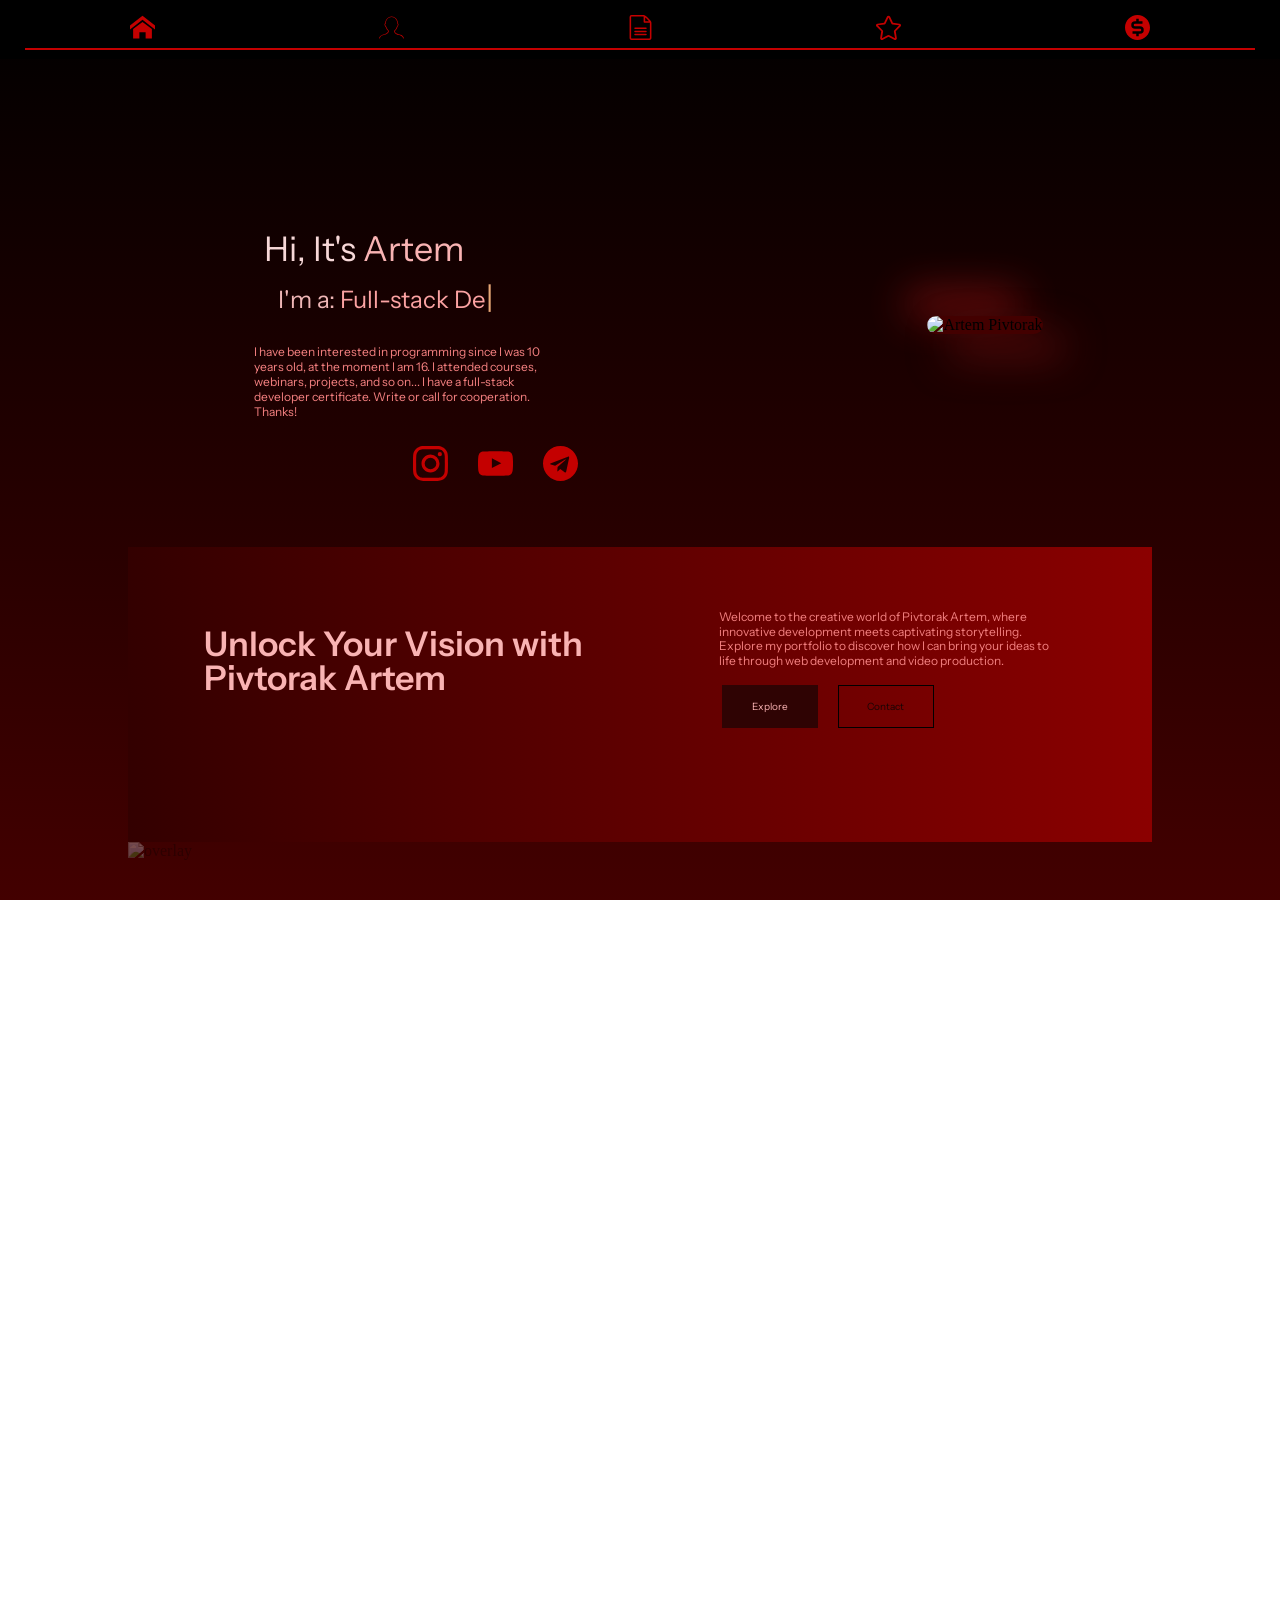
==== index.html @ c1aba591 "clean commit" ====
<!DOCTYPE html>
<html lang="en">

<head>
    <meta charset="UTF-8">
    <meta name="viewport" content="width=device-width, initial-scale=1.0">
    <title>Artem Pivtorak</title>

    <link rel="icon" type="image/x-icon" href="resume/artem.ico">

    <link rel="stylesheet" href="styles.css">

    <link rel="preconnect" href="https://fonts.googleapis.com">
    <link rel="preconnect" href="https://fonts.gstatic.com" crossorigin>
    <link href="https://fonts.googleapis.com/css2?family=Instrument+Sans:wght@400..700&display=swap" rel="stylesheet">
</head>

<body>

    <header>
        <div class="icon-container">
            <ul class="icons-list">
                <li class="icon-clas" data-target="home" data-section="home" data-title="home"> <a href="#home">
                    <svg class="icon" width="25" height="25">
                        <use href="./images/icons.svg#icon-home"></use>
                    </svg>
                </a></li>
                <li class="icon-clas" data-target="information" data-section="information" data-title="information"><a href="#information">
                    <svg class="icon" width="25" height="25">
                        <use href="./images/icons.svg#icon-details"></use>
                    </svg>
                </a></li>
                <li class="icon-clas" data-target="projects" data-section="projects" data-title="projects"><a href="#projects">
                    <svg class="icon" width="25" height="25">
                        <use href="./images/icons.svg#icon-projects"></use>
                    </svg>
                </a></li>
                <li class="icon-clas" data-target="rating" data-section="rating" data-title="rating"> <a href="#rating">
                    <svg class="icon" width="25" height="25">
                        <use href="./images/icons.svg#icon-evaluate"></use>
                    </svg>
                </a></li>
                <li class="icon-clas" data-target="Order" data-section="Order" data-title="Order"><a href="#Order">
                    <svg class="icon" width="25" height="25">
                        <use href="./images/icons.svg#icon-order"></use>
                    </svg>
                </a></li>
            </ul>
        </div>
        <div class="active-frame"></div>
    </header>

    <div class="site-viewport">
        <div class="site">

            <main>
                <!-- section portfolio -->

                <section id="home" class="portfolio">
                    <div class="video-portfolio">
                        <video src="http://localhost:8000/images/final_for_web.webm" autoplay loop muted playsinline playbackRate="0.9"></video>
                    </div>
                    <div class="some-element" data-rellax-speed="-3">
                        <h1 class="portfolio-title">Hi, It's <span class="name-developer">Artem</span></h1>
                        <h2 class="portfolio-text"><span class="info">I'm a:</span> <span id="developer-role">Full-stack Developer</span>
                        </h2>
                        <p class="datas">I have been interested in programming since I was 10 years old, at the moment I am 16. I attended courses, webinars,
                            projects, and so on... I have a full-stack developer certificate. Write or call for cooperation. Thanks!</p>
                        <ul class="network-list">
                            <li class="network-icon"> <a href="https://www.instagram.com/programmer4508?igsh=MTU4NHl4M3h4cHg5ag==" target="_blank">
                                <svg class="icon" width="35" height="35">
                                    <use href="./images/icons.svg#icon-instagram"></use>
                                </svg> </a> </li>
                            <li class="network-icon"> <a href="https://www.youtube.com/@Pivtorak-Artem" target="_blank"> <svg class="icon" width="35"
                                        height="35">
                                        <use href="./images/icons.svg#icon-youtube"></use>
                                    </svg> </a> </li>
                            <li class="network-icon"> <a href="https://t.me/@Artem_Pivtorak" target="_blank"> <svg class="icon" width="35"
                                        height="35">
                                        <use href="./images/icons.svg#icon-telegram"></use>
                                    </svg> </a> </li>
                        </ul>
                        <div class="image-container">
                            <img class="resume-photo" src="http://localhost:8000/images/Artem-rst.png" alt="Artem Pivtorak">
                        </div>
                    </div>

                </section>

                <section class="portfolio-details">
                    <h2 class="details-text-main scroll-left">Unlock Your Vision with Pivtorak Artem</h2>
                    <p class="details-text scroll-left">Welcome to the creative world of Pivtorak Artem, where innovative development meets captivating storytelling. Explore my
                        portfolio to discover how I can bring your ideas to life through web development and video production.</p>
                    <div class="button-contact-details">
                        <button class="details-button-Explore"><a href="#Order"><p class="details-button-Explore-text">Explore</p></a></button>
                        <button class="details-button-Contact"><a href="#projects"><p class="details-button-Contact-text">Contact</p></a></button>
                    </div>
                </section>

<div class="sticky-wrapper">
<section id="information" class="artem-skils">
    <video autoplay muted loop playsinline class="background-video">
      <source src="http://localhost:8000/images/final.webm" type="video/webm" />
      Your browser does not support video.
    </video>

    <img src="http://localhost:8000/images/frame.png" alt="overlay" class="background-overlay" />

    <img class="resume-photo-artem scroll-left" src="http://localhost:8000/images/Artem-1.png" alt="Artem Pivtorak">
    <div class="glow-line"></div>

    <h2 class="skils-title neon-text scroll-right">Discover the diverse skills of Pivtorak Artem in various creative fields</h2>
    <p class="skils-text scroll-right">Artem excels in Python development and full-stack solutions, bringing ideas to life. His expertise extends to video editing and 3D mastering, ensuring high-quality results.</p>


    <div class="icon-container-skils">
        <ul class="icons-list-skils scroll-fade">
            <li class="icon-clas-skils" data-title="technical">
                <div class="icon-wrapper">
                <svg class="icon-skils neon-icon" width="35" height="35">
                    <use href="./images/icons-2.svg#icon-technical"></use>
                </svg>
                <span class="icon-description">Technical Skills</span>
                <p class="icon-paragraph">Expert in Python, full-stack development, and JavaScript engineering for innovative solutions.</p>
            </div>
            </li>
            <li class="icon-clas-skils" data-title="creative">
                <div class="icon-wrapper">
                <svg class="icon-skils neon-icon" width="35" height="35">
                    <use href="./images/icons-2.svg#icon-creative"></use>
                </svg>
                <span class="icon-description">Creative Skills</span>
                <p class="icon-paragraph">I have skills in script writing, amazing video shooting and photo editing for a cool impression.</p>
            </div>
            </li>
            <li class="icon-clas-skils" data-title="media">
                <div class="icon-wrapper">
                <svg class="icon-skils neon-icon" width="35" height="35">
                    <use href="./images/icons-2.svg#icon-media"></use>
                </svg>
                <span class="icon-description">Media skills</span>
                <p class="icon-paragraph">I have skills in video editing, and 3D mastering of CGI and VFX graphics for immersive content.</p>
            </div>
            </li>
            <li class="icon-clas-skils" data-title="rating">
                <div class="icon-wrapper">
                <svg class="icon-skils neon-icon" width="35" height="35">
                    <use href="./images/icons-2.svg#icon-mechanic"></use>
                </svg>
                <span class="icon-description">Mechanic Skills</span>
                <p class="icon-paragraph">I have robotics, mechanics, and engineering skills to work on various innovative works.</p>
            </div>
            </li>
        </ul>
        
    </div>

  </section>
  </div>


  <div class="sticky-wrapper">
  <div class="gradient-overlay-info">
  <div class="overlay-content">

<h2 class="resume-text">Resume Artem</h2>
<p class="resume-paragraf">Check out my experience in resume format.</p>

<div class="neon-frame">
  <img class="resume-photo-artem-pivtorak" src="http://localhost:8000/images/Artem_Pivtorak_Fullstack developer.jpg" alt="Artem Pivtorak">
  <span class="neon-line line1"></span>
  <span class="neon-line line2"></span>
</div>

    <button class="neon-button" id="flipBtn">More Info</button>

    <div class="flip-box">
    </div>
  </div>




  </div>
</div>

<!-- Нова секція з іконками навичок -->
<section class="skills-icons-section">
  <h2 class="skills-section-title">My Skills</h2>
  <div class="skills-icons-grid">
    <img src="http://localhost:8000/iconic-skill/videographer.png" class="skill-icon" alt="Videographer">
    <img src="http://localhost:8000/iconic-skill/video editor.png" class="skill-icon" alt="Video Editor">
    <img src="http://localhost:8000/iconic-skill/Sound designer.png" class="skill-icon" alt="Sound Designer">
    <img src="http://localhost:8000/iconic-skill/screenwriter.png" class="skill-icon" alt="Screenwriter">
    <img src="http://localhost:8000/iconic-skill/photografer.png" class="skill-icon" alt="Photographer">
    <img src="http://localhost:8000/iconic-skill/designer.png" class="skill-icon" alt="Designer">
    <img src="http://localhost:8000/iconic-skill/3D artist.png" class="skill-icon" alt="3D Artist">
    <img src="http://localhost:8000/iconic-skill/teamwork.png" class="skill-icon" alt="Teamwork">
    <img src="http://localhost:8000/iconic-skill/figma.png" class="skill-icon" alt="Figma">
    <img src="http://localhost:8000/iconic-skill/git.png" class="skill-icon" alt="Git">
    <img src="http://localhost:8000/iconic-skill/github.png" class="skill-icon" alt="GitHub">
    <img src="http://localhost:8000/iconic-skill/html.png" class="skill-icon" alt="HTML">
    <img src="http://localhost:8000/iconic-skill/css.png" class="skill-icon" alt="CSS">
    <img src="http://localhost:8000/iconic-skill/js.png" class="skill-icon" alt="JavaScript">
    <img src="http://localhost:8000/iconic-skill/react.png" class="skill-icon" alt="React">
    <img src="http://localhost:8000/iconic-skill/ts.png" class="skill-icon" alt="TypeScript">
    <img src="http://localhost:8000/iconic-skill/node.png" class="skill-icon" alt="Node.js">
    <img src="http://localhost:8000/iconic-skill/python.png" class="skill-icon" alt="Python">
    <img src="http://localhost:8000/iconic-skill/davinci.png" class="skill-icon" alt="DaVinci Resolve">
    <img src="http://localhost:8000/iconic-skill/photoshop.png" class="skill-icon" alt="Photoshop">
    <img src="http://localhost:8000/iconic-skill/pp.png" class="skill-icon" alt="Premiere Pro">
    <img src="http://localhost:8000/iconic-skill/ae.png" class="skill-icon" alt="After Effects">
  </div>
</section>

  <div class="gradient-overlay-info-certificate">
    <div class=" certificate">

        <img class="certificate-artem-pivtorak" src="http://localhost:8000/images/certificate.png" alt="Artem Pivtorak">


        <img class="certificate-artem-pivtorak" src="http://localhost:8000/images/certificate-2.png" alt="Artem Pivtorak">

        <img class="certificate-artem-pivtorak" src="http://localhost:8000/images/certificate-3.png" alt="Artem Pivtorak">


    </div>
  </div>
  
<section id="projects" class="artem-projects">
  

  <div class="project-card">
    <h3 class="project-title">PROGRAMMING PROJECTS</h3>
    <img class="project-img" src="http://localhost:8000/images/coding.png" alt="coding">
    <button class="project-button" onclick="openOverlay('programming')">Go to the list of projects</button>
  </div>

  <div class="project-card">
    <h3 class="project-title">VIDEO PROJECTS</h3>
    <img class="project-img" src="http://localhost:8000/images/video.png" alt="video">
    <button class="project-button" onclick="openOverlay('video')">Go to the list of projects</button>
  </div>

</section>






  <section id="rating" class="rating-artem">

      <video autoplay muted loop playsinline class="rating-video-bg">
    <source src="http://localhost:8000/images/Comp.mp4" type="video/mp4">
  </video>


    <div class="frame-container">
      <div class="frame-list" id="frameList">
      </div>
    </div>
    

    <div class="frosted-frame">
    <h2 class="title">Register to write a comment or give a rating!</h2>
    <div class="buttons">
      <button class="btn" id="registerBtn">Registration</button>
      <button class="btn" id="loginBtn">Log In</button>
    </div>
  </div>


  </section>

  </main>


<footer id="Order" class="site-footer">
  <div class="footer-left">
    <h2 class="footer-title">Let’s collaborate</h2>



    <form class="footer-form" id="contactForm"  
    action="https://formspree.io/f/meozbqww"
    method="POST">

    <label>
      <input type="text" placeholder="Your Name" name="name" class="footer-input" required />
    </label>
    <label>
      <input type="email" name="email" placeholder="Your email" class="footer-input" required>
      </label>
      <label>
        <textarea placeholder="Your Message" name="message"  minlength="3" maxlength="300" rows="3" class="footer-input" required></textarea>
        </label>

      <button type="submit" class="footer-button">
        <svg clip-rule="evenodd" fill-rule="evenodd" stroke-linejoin="round" stroke-miterlimit="2" viewBox="0 0 24 24" xmlns="http://www.w3.org/2000/svg"><path d="m13.022 14.999v3.251c0 .412.335.75.752.75.188 0 .375-.071.518-.206 1.775-1.685 4.945-4.692 6.396-6.069.2-.189.312-.452.312-.725 0-.274-.112-.536-.312-.725-1.451-1.377-4.621-4.385-6.396-6.068-.143-.136-.33-.207-.518-.207-.417 0-.752.337-.752.75v3.251h-9.02c-.531 0-1.002.47-1.002 1v3.998c0 .53.471 1 1.002 1z" fill-rule="nonzero"/></svg>
      </button>
    </form>


    
  </div>

  <div class="footer-right">
    <p class="footer-socials-title">Thank you for your attention! If you need to contact me, you can fill out the form and send it, or find me on social networks. I look forward to your message! I will do something cool and beautiful!</p>
    <hr class="footer-line" />

    <ul class="footer-socials">
      <li><a href="https://www.youtube.com/@Pivtorak-Artem" target="_blank"><svg class="social-icon"><use href="./images/icons.svg#icon-youtube"></use></svg></a></li>
      <li><a href="https://t.me/@Artem_Pivtorak" target="_blank"><svg class="social-icon"><use href="./images/icons.svg#icon-telegram"></use></svg></a></li>
      <li><a href="https://www.instagram.com/programmer4508?igsh=MTU4NHl4M3h4cHg5ag==" target="_blank"><svg class="social-icon"><use href="./images/icons.svg#icon-instagram"></use></svg></a></li>
      <li><a href="https://github.com/Artem-Pivtorak" target="_blank"><svg class="social-icon" xmlns="http://www.w3.org/2000/svg" width="24" height="24" viewBox="0 0 24 24"><path d="M12 0c-6.626 0-12 5.373-12 12 0 5.302 3.438 9.8 8.207 11.387.599.111.793-.261.793-.577v-2.234c-3.338.726-4.033-1.416-4.033-1.416-.546-1.387-1.333-1.756-1.333-1.756-1.089-.745.083-.729.083-.729 1.205.084 1.839 1.237 1.839 1.237 1.07 1.834 2.807 1.304 3.492.997.107-.775.418-1.305.762-1.604-2.665-.305-5.467-1.334-5.467-5.931 0-1.311.469-2.381 1.236-3.221-.124-.303-.535-1.524.117-3.176 0 0 1.008-.322 3.301 1.23.957-.266 1.983-.399 3.003-.404 1.02.005 2.047.138 3.006.404 2.291-1.552 3.297-1.23 3.297-1.23.653 1.653.242 2.874.118 3.176.77.84 1.235 1.911 1.235 3.221 0 4.609-2.807 5.624-5.479 5.921.43.372.823 1.102.823 2.222v3.293c0 .319.192.694.801.576 4.765-1.589 8.199-6.086 8.199-11.386 0-6.627-5.373-12-12-12z"/></svg></a></li>
      <li><a href="https://www.linkedin.com/in/artem-pivtorak/" target="_blank"><svg class="social-icon" xmlns="http://www.w3.org/2000/svg" width="24" height="24" viewBox="0 0 24 24"><path d="M19 0h-14c-2.761 0-5 2.239-5 5v14c0 2.761 2.239 5 5 5h14c2.762 0 5-2.239 5-5v-14c0-2.761-2.238-5-5-5zm-11 19h-3v-11h3v11zm-1.5-12.268c-.966 0-1.75-.79-1.75-1.764s.784-1.764 1.75-1.764 1.75.79 1.75 1.764-.783 1.764-1.75 1.764zm13.5 12.268h-3v-5.604c0-3.368-4-3.113-4 0v5.604h-3v-11h3v1.765c1.396-2.586 7-2.777 7 2.476v6.759z"/></svg></a></li>
      <li><a href="https://ru.pinterest.com/guitars0912/" target="_blank"><svg class="social-icon" xmlns="http://www.w3.org/2000/svg" width="24" height="24" viewBox="0 0 24 24"><path d="M19 0h-14c-2.761 0-5 2.239-5 5v14c0 2.761 2.239 5 5 5h14c2.762 0 5-2.239 5-5v-14c0-2.761-2.238-5-5-5zm-7 20c-.825 0-1.62-.125-2.369-.357.326-.531.813-1.402.994-2.098l.499-1.901c.261.498 1.023.918 1.833.918 2.414 0 4.152-2.219 4.152-4.976 0-2.643-2.157-4.62-4.933-4.62-3.452 0-5.286 2.317-5.286 4.841 0 1.174.625 2.634 1.624 3.1.151.07.232.039.268-.107l.222-.907c.019-.081.01-.15-.056-.23-.331-.4-.595-1.138-.595-1.825 0-1.765 1.336-3.472 3.612-3.472 1.965 0 3.341 1.339 3.341 3.255 0 2.164-1.093 3.663-2.515 3.663-.786 0-1.374-.649-1.185-1.446.226-.951.663-1.977.663-2.664 0-.614-.33-1.127-1.012-1.127-.803 0-1.448.831-1.448 1.943 0 .709.239 1.188.239 1.188s-.793 3.353-.938 3.977c-.161.691-.098 1.662-.028 2.294-2.974-1.165-5.082-4.06-5.082-7.449 0-4.418 3.582-8 8-8s8 3.582 8 8-3.582 8-8 8z"/></svg></a></li>
      <li><a href="https://www.fiverr.com/pivtorak_artem" target="_blank"><svg class="social-icon" width="35" height="35">
  <use href="./images/icons-4.svg#icon-fiverr"></use>
</svg></a></li>
      <li>  <a href="https://djinni.co/q/2cc1f286c9/" target="_blank">
    <svg class="social-icon" viewBox="0 0 256 256" xmlns="http://www.w3.org/2000/svg">
      <rect fill="#ff0000" x="0" y="0" width="256" height="256" rx="28"></rect>
      <path d="M186.377012,94.197636 L186.377012,160.424478 C186.377012,183.243286 184.707519,194.187745 179.699037,203.649406 C175.060358,212.741266 168.937684,218.490548 156.323731,224.798721 L129.794937,212.183571 C142.410087,206.247593 148.531564,201.05481 152.427049,193.074749 C156.509231,184.91278 157.808923,175.451119 157.808923,150.593015 L157.808923,94.197636 L186.377012,94.197636 Z M140.928486,50.0787207 L140.928486,182.316986 C126.272844,185.099476 115.512688,186.212472 103.826231,186.212472 C68.9487718,186.212472 50.7686431,170.445031 50.7686431,140.205054 C50.7686431,111.079269 70.0629644,92.1583404 99.9295492,92.1583404 C104.567032,92.1583404 108.091519,92.5281423 112.359199,93.6411381 L112.359199,50.0787207 L140.928486,50.0787207 Z M102.713236,115.160254 C88.243093,115.160254 79.8944275,124.065418 79.8944275,139.647359 C79.8944275,154.860696 87.8720944,163.208164 102.527736,163.208164 C105.680028,163.208164 108.278215,163.022665 112.359199,162.467364 L112.359199,116.643052 C109.020212,115.531253 106.237722,115.160254 102.713236,115.160254 Z M186.377012,50.2307105 L186.377012,79.5419941 L157.808923,79.5419941 L157.808923,50.2307105 L186.377012,50.2307105 Z" fill="#202020"></path>
    </svg>
  </a></li>
    
    </ul>
  </div>
</footer>

</div>

<div id="overlay" class="overlay">
  <button class="close-btn" onclick="closeOverlay()">Close</button>
  <div id="overlay-content" class="overlay-content">
  </div>
</div>


</div>



<script defer>
document.addEventListener("DOMContentLoaded", () => {
  // Обробник для кнопки перевертування картки
  const flipBtn = document.querySelector("#flipBtn");
  const flipBox = document.querySelector(".flip-box");
  if (flipBtn && flipBox) {
    flipBtn.addEventListener("click", () => {
      // Спочатку знімаємо клас, потім додаємо його знову
      flipBox.classList.remove("flipped");
      setTimeout(() => {
        flipBox.classList.add("flipped");
      }, 50);
    });
  }

    function hasBadWords(text) {
    const badWords = ["бляд", "сука", "хуй", "fuck", "shit", "pidar", "гандон", "лох", "пизд", "nigg"];
    const lower = text.toLowerCase();
    return badWords.some(word => lower.includes(word));
  }

  function isValidEmail(email) {
    const pattern = /^[^@\s]+@[^@\s]+\.[^@\s]+$/;
    return pattern.test(email);
  }

  function sanitizeInput(input) {
    return input.replace(/[<>\/\\]/g, '');
  }

  function validateName(name) {
    name = sanitizeInput(name);
    if (name.length < 2 || name.length > 50) return "The name must be between 2 and 50 characters.";
    if (hasBadWords(name)) return "The name contains prohibited words.";
    return "";
  }

  function validateEmail(email) {
    email = sanitizeInput(email);
    if (!isValidEmail(email)) return "Invalid email format.";
    return "";
  }

  function validatePassword(password) {
    password = sanitizeInput(password);
    if (password.length < 8 || password.length > 15) return "The password must be between 8 and 15 characters.";
    return "";
  }

  function validateCommentText(text) {
    text = sanitizeInput(text);
    if (!text.trim()) return "The comment cannot be empty.";
    if (hasBadWords(text)) return "The comment contains prohibited words.";
    return "";
  }

  const contactForm = document.getElementById("contactForm");
  if (contactForm) {
    contactForm.addEventListener("submit", function (e) {
      const name = contactForm.querySelector('input[name="name"]').value;
      const email = contactForm.querySelector('input[name="email"]').value;
      const message = contactForm.querySelector('textarea[name="message"]').value;

      const nameError = validateName(name);
      const emailError = validateEmail(email);
      const messageError = validateCommentText(message);

      if (nameError || emailError || messageError) {
        e.preventDefault();
        alert([nameError, emailError, messageError].filter(Boolean).join("\n"));
      }
    });
  }

  const commentForm = document.getElementById("authForm");
  if (commentForm) {
    commentForm.addEventListener("submit", function (e) {
      const commentText = commentForm.querySelector('textarea[name="comment"]').value;
      const error = validateCommentText(commentText);
      if (error) {
        e.preventDefault();
        alert(error);
      }
    });
  }
  
  const frostedFrame = document.querySelector(".frosted-frame");
  const list = document.getElementById("frameList");
  let currentUser = null;

let data = [];

function loadComments() {
  fetch('http://localhost:8000/comments')
    .then(res => res.json())
    .then(comments => {
      data = comments;
      renderFrames(data);
    })
    .catch(() => alert('Could not load comments.'));
}




  function getUsers() {
    return JSON.parse(localStorage.getItem("users") || "{}");
  }

  function saveUser(email, name, password) {
    const users = getUsers();
    users[email] = { name, password };
    localStorage.setItem("users", JSON.stringify(users));
  }

function renderFrames(comments) {
  list.innerHTML = "";

  const items = [...comments, ...comments];
  items.forEach(({ text, stars, author }) => {
    const div = document.createElement("div");
    div.className = "rating-frame";
    div.style.cursor = "pointer";
    div.innerHTML = `
      <div class="frame-author">${author}</div>
      <div class="frame-text">${text.length > 100 ? text.slice(0, 100) + "..." : text}</div>
      <div class="frame-stars">  ${[...Array(5)].map((_, i) =>
    `<i class="${i < stars ? 'fa-solid' : 'fa-regular'} fa-star"></i>`).join('')}</div>
    `;

    div.addEventListener("click", () => {
      frostedFrame.innerHTML = `
        <button class="back-button" title="Назад до авторизації">←</button>
        <h2 class="title" style="color: black; text-align: center;">${author}</h2>
        <div class="frame-text scrollable-text" style="
          color: black;
          text-align: center;
          font-size: 18px;
          margin-top: 10px;
          flex: 1;
          overflow-y: auto;
        ">
          ${text}
        </div>
        <div class="frame-stars" style="
          font-size: 12px;
          color: gold;
          margin-top: 20px;
        ">
            ${[...Array(5)].map((_, i) =>
    `<i class="${i < stars ? 'fa-solid' : 'fa-regular'} fa-star"></i>`
  ).join('')}
        </div>
      `;

      const backBtn = frostedFrame.querySelector(".back-button");
      if (backBtn) {
        backBtn.addEventListener("click", () => {
          if (currentUser) {
            showCommentForm();
          } else {
            addDefaultFrameEvents();
          }
        });
      }
    });

    list.appendChild(div);
  });
}



  function addDefaultFrameEvents() {
    if (currentUser) {
      showCommentForm();
      return;
    }

    frostedFrame.innerHTML = `
      <h2 class="title">Register to write a comment or give a rating!</h2>
      <div class="buttons">
        <button class="btn" id="registerBtn">Registration</button>
        <button class="btn" id="loginBtn">Log In</button>
      </div>
    `;

    document.getElementById("registerBtn").addEventListener("click", () => showAuthForm("register"));
    document.getElementById("loginBtn").addEventListener("click", () => showAuthForm("login"));
  }

function showAuthForm(type) {
  frostedFrame.innerHTML = `
    <button class="back-button">←</button>
    <h2 class="title">${type === "register" ? "Registration" : "Log In"}</h2>
<form id="authForm" class="auth-form">
  ${type === "register" ? `<input type="text" name="name" placeholder="Your name" class="footer-input" required><br>` : ""}
  
  <input type="email" name="email" placeholder="Your email" class="footer-input" required><br>

  <div class="password-wrapper" style="position: relative; display: inline-block; width: 91%;">
    <input type="password" name="password" id="passwordInput" placeholder="Your password" class="footer-input" required style="width: 100%; padding-right: 35px;">
    <span class="toggle-password" title="Show/hide password" style="position: absolute; right: 10px; top: 50%; transform: translateY(-50%); cursor: pointer; user-select: none;"><i class="fas fa-eye"></i></span>
  </div>

  <button type="submit" class="auth-btn">${type === "register" ? "Register" : "Log In"}</button>
</form>

  `;

  const toggle = frostedFrame.querySelector(".toggle-password");
  const passwordInput = frostedFrame.querySelector("#passwordInput");

  if (toggle && passwordInput) {
    toggle.addEventListener("click", () => {
      const isPassword = passwordInput.type === "password";
      passwordInput.type = isPassword ? "text" : "password";
      toggle.innerHTML = isPassword
        ? '<i class="fas fa-eye-slash"></i>'
        : '<i class="fas fa-eye"></i>';
    });

  }

  document.querySelector(".back-button").addEventListener("click", () => {
    addDefaultFrameEvents();
  });

  document.getElementById("authForm").addEventListener("submit", (e) => {
    e.preventDefault();

    const form = e.target;
    const email = form.email.value.trim();
    const password = form.password.value.trim();
    const users = getUsers();

    if (type === "register") {
      const name = form.name.value.trim();
      const nameError = validateName(name);
      const emailError = validateEmail(email);
      const passwordError = validatePassword(password);

      if (nameError || emailError || passwordError) {
        alert([nameError, emailError, passwordError].filter(Boolean).join("\n"));
        return;
      }

      if (users[email]) {
        alert("A user with this email already exists.");
        return;
      }

      saveUser(email, name, password);
      currentUser = { email, name };
      showCommentForm();

    } else {
      const emailError = validateEmail(email);
      const passwordError = validatePassword(password);

      if (emailError || passwordError) {
        alert([emailError, passwordError].filter(Boolean).join("\n"));
        return;
      }

      if (!users[email]) {
        alert("User not found. Please register.");
        return;
      }

      if (users[email].password !== password) {
        alert("Incorrect password.");
        return;
      }

      currentUser = { email, name: users[email].name };
      showCommentForm();
    }
  });
}



  function showCommentForm() {
    frostedFrame.innerHTML = `
      <h2 class="title">Hi, ${currentUser.name}!</h2>
      <textarea id="commentText" placeholder="Write your comment..." rows="4" class="footer-input"></textarea>
      <div class="stars">
  ${[1, 2, 3, 4, 5].map(i =>
    `<span class="star" data-star="${i}"><i class="fa-regular fa-star"></i></span>`).join("")}      
  </div>
      <div class="buttons">
        <button id="submitComment" class="btn">Submit</button>
        <button id="logoutBtn" class="btn">Logout</button>
      </div>
    `;

    let selectedStars = 0;

document.querySelectorAll(".star").forEach(star => {
  star.addEventListener("click", () => {
    selectedStars = +star.dataset.star;
    document.querySelectorAll(".star i").forEach((icon, i) => {
      icon.className = i < selectedStars
        ? "fa-solid fa-star"
        : "fa-regular fa-star";
    });
  });
});


    document.getElementById("submitComment").addEventListener("click", () => {
  const commentText = document.getElementById("commentText").value.trim();
  if (!commentText) return alert("Please enter a comment.");
  if (!selectedStars) return alert("Please select a rating.");

  const newComment = {
    text: commentText,
    stars: selectedStars,
    author: currentUser.name,
  };

fetch("http://localhost:8000/save-comment", {
  method: "POST",
  headers: { "Content-Type": "application/json" },
  body: JSON.stringify(newComment),
})
.then(res => {
  if (!res.ok) throw new Error();
  return res.text();
})
.then(() => {
  loadComments();
  showCommentForm();
})
.catch(() => alert("Error saving comment"));
});
  document.getElementById("logoutBtn").addEventListener("click", () => {
      currentUser = null;
      addDefaultFrameEvents();
    });
  }

  loadComments(); 
  addDefaultFrameEvents();

  
});



    document.addEventListener("DOMContentLoaded", function () {
    const form = document.getElementById("contactForm");

    form.addEventListener("submit", function (event) {
      event.preventDefault();

      const formData = new FormData(form);

      fetch(form.action, {
        method: form.method,
        body: formData,
        headers: {
          'Accept': 'application/json'
        }
      })
      .then(response => {
        if (response.ok) {
          alert("Message sent successfully!");
          form.reset();
        } else {
          alert("Error sending. Please check the data.");
        }
      })
      .catch(error => {
        alert("Network error.");
        console.error(error);
      });
    });
  });




  
</script>



  <link rel="stylesheet" href="https://cdnjs.cloudflare.com/ajax/libs/font-awesome/6.4.0/css/all.min.css">


  
  <div id="image-modal" class="image-modal">
  <span class="modal-close">&times;</span>
  <button class="modal-arrow modal-left">←</button>
  <img class="modal-image" src="" alt="Modal Image">
  <button class="modal-arrow modal-right">→</button>
</div>


  
  
    <script src="https://cdn.jsdelivr.net/npm/tsparticles@3/tsparticles.bundle.min.js"></script>
    <script src="https://cdn.jsdelivr.net/npm/rellax@1.12.1/rellax.min.js" defer></script>
    <script src="https://cdnjs.cloudflare.com/ajax/libs/gsap/3.12.2/gsap.min.js"></script>
    <script src="https://cdnjs.cloudflare.com/ajax/libs/gsap/3.12.2/ScrollTrigger.min.js"></script>
    <script src="script.js"></script>
    <script src="test-modal.js"></script>

</body>

</html>



<!-- іконки скрол: планшет , телефон

проекти скрол

пройтися по ошибках пристроїв і правильності

 -->
---- styles.css ----
body {
  background: linear-gradient(to bottom, #000000, #430000);
  background-repeat: no-repeat;
  background-size: cover;
  height: 100vh;
  width: 100%;
  width: 100%;
  overflow-x: hidden;
  margin: 0 auto;
  overflow-x: hidden;
}

ul,
ol {
  list-style-type: none;
  margin: 0;
  padding: 0;
}

html, body {
  max-width: 100%;
  overflow-x: hidden;
  scroll-behavior: smooth;
}

.site {
  width: 1413px;
  margin: 0 auto;
  position: relative;
  transform-origin: top center;
  transform: scale(var(--scale, 1));
  -webkit-transform-origin: top center;
  -webkit-transform: scale(var(--scale, 1));
}

.hidden {
    display: none;
}

textarea {
  resize: none;
}

a {
  text-decoration: none;
  color: inherit;
}

body.modal-open {
  overflow: hidden;
}



/* header */


header {
    position: fixed;
    top: 0;
    left: 0;
    width: 100%;
    z-index: 9999;
    background-color: rgba(0, 0, 0, 0.8);
    backdrop-filter: blur(5px);
    padding: 0px 0;
}

header::after {
    content: "";
    position: absolute;
    bottom: 0;
    left: 25px;
    right: 25px;
    height: 2px;
    background-color: rgb(196, 0, 0);
    top: 48px;
  }

.icon-container {
    display: flex;
    justify-content: space-between;
    align-items: center;
    padding: 0 100px;
    position: relative;
}

.icons-list {
    display: flex;
    justify-content: space-between;
    width: 100%;
    list-style: none;
    padding: 0;
    margin: 0;
    position: relative;
}

.icons-list li {
    display: flex;
    margin: 0 15px;
}

.icon {
    fill: rgb(196, 0, 0);
    transition: fill 0.3s, transform 0.3s;
    cursor: pointer;
    padding: 15px;
}

.icon:hover {
    fill: #ffcaaa;
    transform: translateY(-5px);
}

.icon:focus,
.icon:active {
    fill: rgb(196, 0, 0);
}

.icon:not(:hover) {
    transform: translateY(0);
}

.active {
    fill: #ffcaaa !important;
}

.frame {
    position: absolute;
    bottom: 13px;
    height: 1px;
    width: 46px;
    background-color: #ff873c;
    transition: left 0.3s;
    display: none;
    transition: left 0.3s ease, transform 0.3s ease;
}


/* portfolio */

.portfolio {
  position: relative;
    padding-top: 97px;
    padding-bottom: 385px;
}



.portfolio-title {
    color: #f7d8d8;
    font-family: 'Instrument Sans', sans-serif;
    font-weight: 500;
    font-size: 54px;
    padding-left: 236px;
}

.name-developer {
    color: #F9B3B3;
}

.portfolio-text {
    color: #FBA2A2;
    font-family: 'Instrument Sans', sans-serif;
    font-weight: 300;

    padding-left: 250px;
    margin-top: -19px;
}

.info {
    color: #efb6b6;
}

.blinking-cursor {
    font-weight: 100;
    font-size: 30px;
    color: #e7a776;
    -webkit-animation: 1s blink step-end infinite;
    -moz-animation: 1s blink step-end infinite;
    -ms-animation: 1s blink step-end infinite;
    -o-animation: 1s blink step-end infinite;
    animation: 1s blink step-end infinite;
}

@keyframes blink {

    from,
    to {
        color: transparent;
    }

    50% {
        color: #e7a776;
    }
}

@-webkit-keyframes blink {

    from,
    to {
        color: transparent;
    }

    50% {
        color: #e7a776;
    }
}

@-moz-keyframes blink {

    from,
    to {
        color: transparent;
    }

    50% {
        color: #e7a776;
    }
}

@-ms-keyframes blink {

    from,
    to {
        color: transparent;
    }

    50% {
        color: #e7a776;
    }
}

@-o-keyframes blink {

    from,
    to {
        color: transparent;
    }

    50% {
        color: #e7a776;
    }
}

.datas {
    color: #f58080;
    font-family: 'Instrument Sans', sans-serif;
    font-weight: 100;
    font-size: 15px;
    margin-top: calc(2vh + 10px);
    padding-left: calc(12% + 20px);
    padding-right: calc(50vw - 50px);
}

.network-list {
    display: flex;
    left: 270px;
    gap: -25px;
}

.network-icon .icon {
    transition: transform 0.3s, fill 0.3s;
    cursor: pointer;
}

.network-icon a:hover .icon {
    fill: #eeb6b6;
    transform: scale(0.9);
}

.network-icon a:focus .icon,
.network-icon a:active .icon {
    fill: #eeb6b6;
}

.network-icon .icon:not(:hover) {
    transform: scale(1);
}

.image-container {
    display: flex;
    align-items: center;
    justify-content: center;
    left: 345px;
    margin-top: -290px;
}

.resume-photo {
    max-width: 280px;
    border-radius: 80px;
    margin-bottom: -230px;
    background-color: #430000;
    box-shadow: 21px 21px 42px #6b0e0e, -21px -21px 42px #9b1414;
    animation: shadow-pulse 2s infinite alternate;
}

@keyframes shadow-pulse {
    0% {
        box-shadow: 21px 21px 42px #6b0e0e, -21px -21px 42px #9b1414;
    }

    100% {
        box-shadow: 25px 25px 50px #8c1b1b, -25px -25px 50px #b81e1e;
    }
}

.icon-clas {
    position: relative;
}

.portfolio-title,
.portfolio-text,
.datas,
.network-list,
.image-container {
    position: relative;
    z-index: 2;
}



.icon-clas::after {
        font-family: 'Instrument Sans', sans-serif;
        font-weight: 100;
        content: attr(data-title);
        position: absolute;
        left: -90px;
        top: 50%;
        transform: translateY(-50%);
        color: #847979;
        padding: 5px 10px;
        border-radius: 5px;
        font-size: 19px;
        white-space: nowrap;
        opacity: 0;
        transition: opacity 0.3s, transform 0.3s;
        pointer-events: none;
}

.icon-clas:hover::after {
    opacity: 1;
    transform: translateY(-50%) translateX(-10px);
}

.title-projects {
    color: #f07474;
    font-family: 'Instrument Sans', sans-serif;
    font-weight: 300;
    font-size: 40px;
    text-align: center;
}

.portfolio-details {
    height: 315px;
    background: linear-gradient(to right, #330000, #8b0000);
}

section.portfolio-details {
    z-index: 2;
    position: relative;
}

.details-text-main {
        font-family: 'Instrument Sans', sans-serif;
        font-weight: 700;
        font-size: 56px;
        line-height: 1.2;
        color: #f9b3b3;
        padding-left: 64px;
        padding-right: 700px;
        padding-top: 80px;
        padding-bottom: 72px;
}

.details-text {
        font-family: 'Instrument Sans', sans-serif;
        font-weight: 400;
        font-size: 18px;
        line-height: 1.5;
        color: #f27f7f;
        top: -265px;
        margin-right: 914px;
        bottom: 108px;
        left: 760.5px;
        position: relative;
}

.button-contact-details {
    display: flex;
    justify-content: flex-start;
    gap: 20px;
    margin-left: 760px;
    margin-top: -260px;            /* Lowered from -300px */
    margin-bottom: 48px;
    position: relative;
    z-index: 10;
}

.details-button-Explore {
        background: #2f0303;
        border: 1px solid #2f0303;
        padding: 12px 24px;
        width: 96px;
        height: 43px;
        display: flex;
        justify-content: center;
        align-items: center;
        cursor: pointer;
        transition: background-color 0.3s ease, transform 0.2s ease;
}

.details-button-Explore:hover {
    background-color: #df170d;
    transform: scale(1.1);
}

.details-button-Explore-text {
    font-family: 'Instrument Sans', sans-serif;
    font-weight: 400;
    font-size: 16px;
    line-height: 1.5;
    color: #f9b3b3;
}

.details-button-Contact:active,
.details-button-Explore:active {
    transform: scale(0.92) rotate(-1deg);
    animation: press-flash 0.3s ease;
}

.details-button-Contact,
.details-button-Explore {
    transition: transform 0.15s ease, background-color 0.3s ease;
}


.details-button-Contact:hover {
    animation: shrink-button 0.4s ease;
}

.details-button-Contact:hover .details-button-Contact-text {
    animation: bounce-text 0.4s ease;
}

.video-portfolio {
  position: absolute;
  top: 0;
  left: 0;
  height: 100%;
  pointer-events: none;
  left: -10px;
  z-index: 0;
}
    
    
.video-portfolio video {
    width: 95%;
    height: 95%;
    object-fit: cover;
}
    


.artem-skils {
    position: relative;
    height: 100vh;
    overflow: hidden;
}
    
.background-video {
        position: absolute;
        top: 50%;
        left: 50%;
        transform: translate(-50%, -50%);
        min-width: 100%;
        min-height: 100%;
        width: auto;
        height: auto;
        object-fit: cover;
        z-index: -1;
}
    
.clicked-contact {
    background-color: #f7caca !important;
    transform: scale(1.05) rotate(1deg);
    box-shadow: 0 0 15px #ffaaaa;
}
    
    
.artem-skils {
    position: relative;
    width: 100%;
    height: 100vh;
    overflow: hidden;
}
    

.neon-text {
    color: rgb(255, 0, 0);
    text-shadow:
    0 0 5px rgb(255, 0, 0),
    0 0 10px rgb(255, 0, 0),
    0 0 20px rgb(255, 0, 0),
    0 0 40px rgb(255, 0, 0),
    0 0 80px rgb(255, 0, 0);
}

.neon-text {
    animation: flicker 1.5s infinite;
}
    
@keyframes flicker {
    0%, 19%, 21%, 23%, 25%, 54%, 56%, 100% {
text-shadow:
        0 0 5px rgb(255, 0, 0),
        0 0 10px rgb(255, 0, 0),
        0 0 20px rgb(255, 0, 0),
        0 0 40px rgb(255, 0, 0),
        0 0 80px rgb(255, 0, 0);
    opacity: 1;
    }
    20%, 24%, 55% {
    text-shadow: none;
    opacity: 0.3;
    }
}

.skils-title {
    font-family: "Roboto", sans-serif;
    font-weight: 700;
    font-size: 40px;
    line-height: 1.2;
    color: #f9b3b3;
    margin: 72px 64px 0px 704px;
}

.skils-text {
    font-family: "Roboto", sans-serif;
    font-weight: 400;
    font-size: 18px;
    line-height: 1.5;
    color: #e39999;
    margin: 24px 64px 0px 683px;
}

@keyframes bounce-text {
        0%   { transform: scale(1); }
        30%  { transform: scale(1.25); }
        60%  { transform: scale(0.95); }
        100% { transform: scale(1); }
}
    
@keyframes shrink-button {
        0%   { transform: scale(1); }
        50%  { transform: scale(0.93); }
        100% { transform: scale(1); }
}
    
.details-button-Contact {
        background-color: transparent;
        border: 1.5px solid black;
        padding: 12px 24px;
        width: 101px;
        height: 44px;
        display: flex;
        justify-content: center;
        align-items: center;
        cursor: pointer;
        transition: background-color 0.3s ease;
}
    
.details-button-Contact-text {
        font-family: 'Instrument Sans', sans-serif;
        font-weight: 400;
        font-size: 18px;
        line-height: 150%;
        color: #190404;
}
    
.details-button-Contact:hover {
    animation: shrink-button 0.4s ease;
}
    
.details-button-Contact:hover .details-button-Contact-text {
    animation: bounce-text 0.4s ease;
}

    
@keyframes press-flash {
        0%   { background-color: rgba(0, 0, 0, 0); }
        50%  { background-color: rgba(0, 0, 0, 0.05); }
        100% { background-color: rgba(0, 0, 0, 0); }
}
    
.details-button-Contact:active,
.details-button-Explore:active {
        transform: scale(0.92) rotate(-1deg);
        animation: press-flash 0.3s ease;
}

.details-button-Contact,
.details-button-Explore {
    transition: transform 0.15s ease, background-color 0.3s ease;
}
    
.details-button-Contact {
    position: relative;
    z-index: 10;
}
    

.rellax {
    z-index: 1;
}
      

      
.icon-container-skils {
        position: relative;
        display: flex;
        justify-content: flex-end;
        margin-top: 45px;
        padding-right: 180px;
}
    
.icons-list-skils {
        display: grid;
        grid-template-columns: 5fr 6fr;
        gap: 85px;
        list-style: none;
        padding: 0;
        margin: 0;
}
    
.icon-clas-skils {
    cursor: pointer;
    padding: 6px 8px;
    transform-origin: center center;
    opacity: 0;
    transform: translateX(300px) translateY(30px) scale(0.9); /* зсув вправо */
    transition: all 0.6s ease, transform 0.1s linear, transform 0.5s ease, opacity 0.5s ease;
    z-index: 1;
    will-change: transform;
}

.icon-clas-skils:nth-child(1) { transition-delay: 0s; }
.icon-clas-skils:nth-child(2) { transition-delay: 0.15s; }
.icon-clas-skils:nth-child(3) { transition-delay: 0.3s; }
.icon-clas-skils:nth-child(4) { transition-delay: 0.45s; }

.icon-clas-skils.reveal-visible {
        opacity: 1;
        transition: all 0.6s ease, transform 0.1s linear, transform 0.5s ease, opacity 0.5s ease;
}
    
.icon-skils {
        fill: red;
        transition: transform 0.2s ease;
}
    
.icon-clas-skils.active {
    transform: translateX(-20px) scale(1.4) translateY(-10px);
}
    
    
.neon-icon {
        fill: red;
        filter: drop-shadow(0 0 5px red) drop-shadow(0 0 10px red) drop-shadow(0 0 20px red);
        transition: transform 0.2s ease, filter 0.2s ease;
}
    
    
.icon-clas-skils:hover .neon-icon {
    transform: scale(1.2);
    filter: drop-shadow(0 0 10px #ff2f00)
            drop-shadow(0 0 20px #ff2f00)
            drop-shadow(0 0 40px #ff2f00)
            drop-shadow(0 0 80px #ff2f00);
}
    
@keyframes crazy-click {
        0% { transform: scale(1) rotate(0deg); }
        25% { transform: scale(1.4) rotate(5deg); }
        50% { transform: scale(0.9) rotate(-5deg); }
        75% { transform: scale(1.2) rotate(3deg); }
        100% { transform: scale(1) rotate(0deg); }
}
    
    
.icon-clas-skils:active .neon-icon,
.crazy {
    animation: crazy-click 0.6s ease;
}


    
.icon-description {
        display: none;
        color: #fff;
        font-size: 14px;
        margin-top: 8px;
        text-align: center;
        opacity: 0;
        transform: translateY(10px);
        transition: opacity 0.3s ease, transform 0.3s ease;
}
    
.icon-clas-skils.active .icon-description {
     display: block;
    opacity: 1;
    transform: translateY(0);
}
    
.icon-clas-skils.active {
    transform: scale(1.4) translateY(-10px);
    z-index: 2;
}
    
.icon-clas-skils.inactive {
    transform: scale(0.85);
    opacity: 0.6;
}
    
.icon-paragraph {
        display: none;
        color: #ccc;
        font-size: 13px;
        margin-top: 4px;
        text-align: center;
        opacity: 0;
        transform: translateY(10px);
        transition: opacity 0.3s ease, transform 0.3s ease;
}

.icon-clas-skils.active .icon-paragraph {
        display: block;
        opacity: 1;
        transform: translateY(0);
        background: rgba(255, 255, 255, 0.15);
        backdrop-filter: blur(10px);
        -webkit-backdrop-filter: blur(10px);
        border-radius: 12px;
        padding: 15px 20px;
        border: 1px solid rgba(255, 255, 255, 0.2);
        box-shadow: 0 8px 32px rgba(0, 0, 0, 0.3);
        width: 300px;
        max-width: 300px;
        left: 0%;
        transform: translateX(-50%);
        position: absolute;
        top: 100%;
        margin-top: 10px;
        z-index: 100;
        color: #fff;
        font-size: 14px;
        line-height: 1.6;
        text-align: center;
}
    
.icon-description,
.icon-paragraph {
        position: absolute;
        left: 50%;
        top: 100%;
        transform: translateX(-50%) translateY(10px);
        width: max-content;
        pointer-events: none;
        text-align: center;
        opacity: 0;
        visibility: hidden;
        transition: opacity 0.4s ease, transform 0.4s ease;
}
    
.icon-clas-skils.active .icon-description,
.icon-clas-skils.active .icon-paragraph {
    opacity: 1;
    visibility: visible;
    transform: translateX(-50%) translateY(0);
    pointer-events: auto;
}
    
    
    
.icon-clas-skils.active .icon-skils {
    transform: scale(1.2);
}
    
.icon-clas-skils.inactive .icon-skils {
    transform: scale(0.85);
}

.icon-clas-skils.active .icon-description {
        display: block;
        opacity: 1;
        transform: translateY(0);
}
    
@keyframes slideLeft {
    0% {
        transform: scale(1) translateX(0);
    }
    100% {
        transform: scale(1.4) translateX(-30px);
    }
}
    
.icon-clas-skils.active {
    animation: slideLeft 0.5s cubic-bezier(0.68, -0.55, 0.265, 1.55) forwards;
}
    
.icon-wrapper {
        position: relative;
        display: flex;
        align-items: center;
        gap: 15px;
}
    
.icon-clas-skils.active {
    transform: scale(1.4) translateX(-30px);
    z-index: 5;
}
    
.icon-clas-skils.inactive {
    transform: scale(0.8) translateX(30px);
    opacity: 0.6;
}
    
.icon-description,
.icon-paragraph {
        transition: opacity 0.4s ease, transform 0.4s ease;
        text-align: left;
        width: 100%;
        font-size: 14px;
        line-height: 1.5;
    }

.icon-description {
    margin-top: -40px;
    margin-left: 45px;
    color: rgb(214, 99, 99);
    width: max-content;
}

.icon-paragraph {
    margin-left: -45px;
    margin-top: 15px;
    width: 300px;
    max-width: 300px;
    color: rgb(236, 195, 195);
}
    
    
.icon-clas-skils.active .icon-description,
.icon-clas-skils.active .icon-paragraph {
        opacity: 1;
        visibility: visible;
        transform: translateY(0);
        max-height: 300px;
}

/* Праві іконки (creative і rating) - зсуваємо фрейми набагато вліво */
.icon-clas-skils[data-title="creative"].active .icon-paragraph,
.icon-clas-skils[data-title="rating"].active .icon-paragraph {
        left: -280%;
}

/* Іконка media залишається як ліві */
.icon-clas-skils[data-title="media"].active .icon-paragraph {
        left: 5%;
}
  
  .reveal-visible {
    opacity: 1 !important;
    transform: translateX(0px) translateY(0px) scale(1) !important;
  }
  

  

.background-overlay {
  position: absolute;
  top: 0;
  left: 0;
  width: 100%;
  height: 100%;
  object-fit: cover;
  opacity: 0.3;
  z-index: 1;
  pointer-events: none;
}

.artem-skils > *:not(video):not(.background-overlay):not(.glow-line):not(.resume-photo-artem) {
  position: relative;
  z-index: 2;
}

.resume-photo-artem {
  position: absolute;
  top: 54px;
  left: 100px;
  height: 500px;
  z-index: 2;
  display: block;
}

.resume-photo-artem-wrapper {
  position: relative;
  display: flex;
  justify-content: center;
  align-items: center;
  width: 100%;
}

.scroll-left, .scroll-right, .scroll-fade {
    opacity: 0;
    transform: translateX(0);
    transition: all 0.9s ease;
}

.scroll-left {
    transform: translateX(-100px);
}

.scroll-right {
    transform: translateX(100px);
}

.scroll-fade {
    opacity: 0;
    transform: scale(0.95);
}


.glow-line {
  position: absolute;
  top: 550px;
  left: 100px;
  width: 550px;
  height: 4px;
  background: linear-gradient(to right, #ff1100, #e7782e, #ff1100);
  box-shadow:
    0 0 8px #ff1100,
    0 0 16px #ff1100,
    0 0 32px #ff1100;
  border-radius: 999px;
  opacity: 0.85;
  pointer-events: none;
  z-index: 10;
}

.photo-wrapper {
  position: relative;
  display: inline-block;
}

.gradient-overlay-info.active {
  top: 0;
  opacity: 1;
  pointer-events: auto;
}

.overlay-content {
  position: relative;
  text-align: center;
  max-width: 600px;
  padding: 20px;
  animation: fadeInUp 1s ease forwards;
  
    will-change: transform, opacity, filter;
  transition: transform 0.2s linear, opacity 0.2s linear;
  z-index: 2;
}

@keyframes fadeInUp {
  from {
    opacity: 0;
    transform: translateY(60px);
  }
  to {
    opacity: 1;
    transform: translateY(0);
  }
}

.neon-button {
  padding: 12px 54px !important;
  font-size: 18px !important;
  border: none !important;
  border-radius: 30px !important;
  background: #ff2f00 !important;
  color: #fff !important;
  cursor: pointer !important;
  box-shadow: 0 0 10px #ff2f00, 0 0 20px #ff2f00 !important;
  transition: transform 0.2s ease, opacity 0.4s ease !important;
  text-align: center !important;

  
        position: absolute !important;
    top: 350px !important;
    left: 50% !important;
    transform: translateX(-50%) !important;
    margin-left: 10px !important;
}

/* Стилі для flip-box контейнера */
.flip-box {
  bottom: 600px;
  position: absolute;
  perspective: 1000px;
  transform-style: preserve-3d;
}

.flip-box.flipped {
  transform: rotateY(180deg);
  transition: transform 0.8s ease;
}




.neon-button:hover {
border-radius: 36px;
background: linear-gradient(315deg, #9500e6, #b200ff);
box-shadow:  -12px -12px 25px #5f0091,
             12px 12px 25px #ed00ff;
}

.neon-button:active {
border-radius: 33px;
background: #a600ff;
box-shadow: inset 7px 7px 11px #580087,
            inset -7px -7px 11px #f400ff;
}

.neon-frame {
    perspective: 1000px;
  position: relative;
  display: inline-block;
  margin-top: 99px;
  margin-left: 424px;
}

.resume-photo-artem-pivtorak {
  display: block;
  height: 500px;
  width: auto;
  position: relative;
  z-index: 2;
    transform-style: preserve-3d;
  transition: transform 0.2s ease;
}


.neon-line {
  position: absolute;
  background: rgb(255, 85, 0);
  box-shadow: 0 0 10px rgb(255, 85, 0), 0 0 20px rgb(255, 85, 0);
  pointer-events: none;
  z-index: 3;
  animation: moveLine 4s linear infinite;
}

.line2 {
  animation-delay: 2s;
}

@keyframes moveLine {
  0% {
    top: 0; left: 0;
    width: 0; height: 3px;
  }
  12.5% {
    top: 0; left: 0;
    width: 100%; height: 3px;
  }
  25% {
    top: 0; left: 100%;
    width: 3px; height: 0;
  }
  37.5% {
    top: 0; left: 100%;
    width: 3px; height: 100%;
  }
  50% {
    top: 100%; left: 100%;
    width: 0; height: 3px;
  }
  62.5% {
    top: 100%; left: 0;
    width: 100%; height: 3px;
  }
  75% {
    top: 100%; left: 0;
    width: 3px; height: 0;
  }
  87.5% {
    top: 0; left: 0;
    width: 3px; height: 100%;/
  }
  100% {
    top: 0; left: 0;
    width: 0; height: 3px;
  }
}


.resume-text {
    position: absolute !important;
    top: -110px !important;
    left: 50% !important;
    transform: translateX(-50%) !important;
            font-family: 'Instrument Sans', sans-serif;
        font-weight: 600;
        font-size: 28px;
        line-height: 1.5;
        color: #ff0739;
    transition: opacity 0.4s ease;
    margin-left: 10px !important;
}

.resume-paragraf {
    position: absolute !important;
    top: -60px !important;
        left: 50% !important;
    transform: translateX(-50%) !important;
    font-family: 'Instrument Sans', sans-serif;
    font-weight: 200;
    font-size: 15px;
    line-height: 1.5;
    color: #bf3212;
    transition: opacity 0.4s ease;
    margin-left: 10px !important;
}



.artem-skils {
  position: sticky;
  top: 0;
  height: 100vh;
  z-index: 1;
  overflow: hidden;
}


.flip-overlay {
  position: fixed;
  top: 58%;
  left: 42%;
  transform: translate(-50%, -50%);
  z-index: 10000;
  width: 400px;
  height: 350px;
  perspective: 800px;
  animation: overlayOpen 0.35s cubic-bezier(0.34, 1.56, 0.64, 1) forwards;
}

@keyframes overlayOpen {
  from { opacity: 0; transform: translate(-50%, -44%) scale(0.8); }
  to   { opacity: 1; transform: translate(-50%, -50%) scale(1); }
}

.overlay-flipper,
.overlay-front,
.overlay-back,
.back-btn {
  pointer-events: auto;
}


.overlay-flipper {
  width: 100%;
  height: 100%;
  transform-style: preserve-3d;
  transition: transform 0.8s ease;
}


.overlay-flipper.flipped {
  transform: rotateY(180deg);
}




.overlay-front,
.overlay-back {
  position: absolute;
  top: 0;
  left: 0;
  width: 100%;                  /* займає всю ширину батька */
  height: 100%;
  backface-visibility: hidden;
  border-radius: 20px;
  padding: 400px 20px;
  box-sizing: border-box;
  background: linear-gradient(45deg, #a708c6, #c60aeb);
  box-shadow: 25px -25px 50px #7a0691, -25px 25px 50px #f80cff;
  display: flex;
  flex-direction: column;
  align-items: center;
  justify-content: center;
}


.overlay-back {
  transform: rotateY(180deg);
  display: flex;
  flex-direction: column;
  align-items: center;
  justify-content: center;
  gap: 10px;
}


.back-btn {
  display: inline-block;
  padding: 12px 20px;
  color: #00fffb;
  cursor: pointer;
  border-radius: 50px;
background: #ab00b8;
box-shadow: inset 20px 20px 60px #91009c,
            inset -20px -20px 60px #c500d4;
  transform: translateZ(0) scale(1);
  transition: transform 0.2s ease-out;
}

.back-btn:hover {
  transform: translateZ(0) scale(0.80);
}

.flip-back-btn {
  position: absolute;
  top: 12px; left: 12px;
  width: 30px; height: 30px;
  border: none; border-radius: 50%;
  background: #ff2e63; color: white;
  font-size: 18px; line-height: 1;
  cursor: pointer; z-index: 101;

  transform-style: preserve-3d;
  transition: transform 0.2s ease-out;
}
.flip-back-btn:hover {
  transform: translateZ(0) scale(0.9);
}





.sticky-wrapper {
  position: relative;
  height: 100vh;
}

.gradient-overlay-info {
  position: relative;
  height: auto;
  min-height: 90vh !important;
  overflow: visible;
  display: flex;
  justify-content: center;
  align-items: center;
  background: linear-gradient(135deg, #8a0000, #440010, #1f1100);
  z-index: 2;
  flex-direction: column;
  color: white;
  margin-top: 0;
  padding: 40px 20px;
}

.gradient-overlay-info-certificate {
  position: relative;
  top: 0;
  height: auto;
  min-height: 60vh;
  overflow: visible;
  display: flex;
  justify-content: center;
  align-items: center;
  background: linear-gradient(135deg, #8a0000, #440010, #1f1100);
}




.scroll-images {
  display: none;
}

.scroll-image {
  height: 100px;
  width: 100px;
  border-radius: 12px;
  box-shadow: 0 4px 20px rgba(0, 0, 0, 0.3);
  transition: transform 0.3s ease, filter 0.3s ease;
  cursor: pointer;
    animation: floatUp 2s ease forwards;
}

.scroll-bg {
  position: absolute;
  inset: 0;
  background: rgba(0,0,0,0);
  backdrop-filter: blur(0px);
  -webkit-backdrop-filter: blur(0px);
  z-index: 100;
  pointer-events: none;
}



.skills-label {
font-family: "Roboto", sans-serif;
  position: absolute;
    margin-top: 20px;
  margin-left: 10px;
  top: 20%;
  left: 50%;
  transform: translate(-50%, 20px);
  opacity: 0;
            color: rgb(255, 255, 255);
        text-shadow:
        0 0 5px rgb(255, 255, 255),
        0 0 10px rgb(255, 255, 255),
        0 0 20px rgb(255, 255, 255),
        0 0 40px rgb(255, 255, 255),
        0 0 80px rgb(255, 255, 255);
  font-size: 48px;
  font-weight: bold;
  z-index: 10000;
  transition: opacity 0.5s ease, transform 0.5s ease;
  pointer-events: none;
}


.scroll-image:nth-child(1) { animation-delay: 0s; }
.scroll-image:nth-child(2) { animation-delay: 0.05s; }
.scroll-image:nth-child(3) { animation-delay: 0.10s; }
.scroll-image:nth-child(4) { animation-delay: 0.15s; }
.scroll-image:nth-child(5) { animation-delay: 0.2s; }
.scroll-image:nth-child(6) { animation-delay: 0.25s; }
.scroll-image:nth-child(7) { animation-delay: 0.3s; }

@keyframes floatUp {
  from {
    opacity: 0;
    transform: translateY(30px);
  }
  to {
    opacity: 1;
    transform: translateY(0);
  }
}
  
.scroll-image {
  transition: transform 0.3s ease, filter 0.3s ease;
  cursor: pointer;
}

.scroll-image:hover {
  transform: scale(2);
  filter: brightness(1.2);
}


.artem-projects {
  display: flex;
  justify-content: center;
  align-items: center;
  gap: 30px;
  padding: 350px 20px;
  background: #000;
}

.project-card {
  border: 2px solid #ff0008;
  border-radius: 15px;
  padding: 20px;
  width: 250px;
  text-align: center;
  background: rgba(0, 0, 0, 0.5);
  color: #fff;
  box-shadow: 0 0 20px #ff0008, 0 0 40px #ff0008 inset;
  transition: transform 0.3s ease, box-shadow 0.3s ease;
}

.project-card:hover {
  transform: scale(1.05);
  box-shadow: 0 0 30px #ff0008, 0 0 60px #ff0008 inset;
}

.project-card:active {
  transform: scale(0.97);
  box-shadow: 0 0 40px #ff0008, 0 0 80px #ff0008 inset;
}

.project-title {
font-family: 'Instrument Sans', sans-serif;
    font-size: 32px;
  margin-bottom: 12px;
  color: #ff0008;
  text-shadow: 0 0 10px #ff0008;
}

.project-img {
  width: 80px;
  margin-bottom: 105px;
  margin-top: 105px;
  margin-left: 1px;
}

.project-button {
  background-color: transparent;
  border: 1px solid #ff0008;
  border-radius: 8px;
  color: #ff0008;
  padding: 8px 12px;
  cursor: pointer;
  transition: background-color 0.3s ease, color 0.3s ease, transform 0.2s ease;
}

.project-button:hover {
  background-color: #ff0008;
  color: #000;
  transform: translateY(-2px);
}

.project-button:active {
  transform: translateY(1px);
}

.overlay {
  position: fixed;
  top: 0;
  left: -200%;
  width: 100%;
  height: 100%;
  background: #000000;
  color: #ff3700;
  z-index: 9999;
  transition: left 0.5s ease;
  overflow-y: auto;
}

.overlay.show {
  left: 0;
}

.close-btn {
  align-self: flex-end;
  margin-left: 900px;
  margin-top: 54px;
  background: transparent;
  border: 2px solid #ff0048;
  font-size: 1.5rem;
  color: #ff0048;
  cursor: pointer;
  position: fixed;
  z-index: 999999;

    background: #111;
  color: rgb(255, 0, 89);
  border: 1px solid #ff0048;
  padding: 12px 20px;
  border-radius: 12px;
  box-shadow: 0 0 8px #ff0000, 0 0 20px #ff5500;
  transition: 0.3s ease;
  cursor: pointer;
}

.close-btn:hover {
  color: #ff0055;
  box-shadow: 0 0 28px #ff5100, 0 0 20px #ff5500;
}

.gradient-overlay-info::after {
  content: '';
  position: absolute;
  bottom: -80px;
  left: 0;
  width: 100%;
  height: 80px;
  background: inherit;
  filter: blur(90px);
  z-index: 2;
}

.video-list {
      display: flex;
      flex-direction: column;
      gap: 60px;
}

.video-item {
      display: flex;
      flex-direction: column;
      align-items: center;
}

.video-item video {
      width: 100%;
      max-width: 640px;
      border: 2px solid #ff0051;
      border-radius: 12px;
}

.video-title {
      font-family: 'Instrument Sans', sans-serif;
      font-size: 24px;
      margin: 16px 0 8px;
      text-align: center;
        color: #ff0008;
  text-shadow: 0 0 10px #ff0008;
}

.video-description {
      font-family: 'Instrument Sans', sans-serif;
      font-size: 16px;
      text-align: center;
      max-width: 640px;
}

.photo-list {
  display: flex;
  flex-direction: column;
  gap: 60px;
  align-items: center;
}

.photo-item {
  display: flex;
  flex-direction: column;
  align-items: center;
}

.photo-item img {
  width: 100%;
  max-width: 640px;
  border: 2px solid #ff0051;
  border-radius: 12px;
  box-shadow: 0 0 20px rgba(255, 17, 0, 0.4);
}

.photo-title {
  font-family: 'Instrument Sans', sans-serif;
  font-size: 24px;
  margin: 16px 0 8px;
  text-align: center;
}

.photo-description {
  font-family: 'Instrument Sans', sans-serif;
  font-size: 16px;
  text-align: center;
  max-width: 640px;
}

.programming-slider-wrapper {
  position: relative;
  display: flex;
  align-items: center;
  justify-content: center;
  max-width: 100px;
  margin: 0 auto;
  padding: 40px 0;
}


.slider-arrow {
  background-color: transparent;
  border: 2px solid #ff005d;
  border-radius: 50%;
  color: #ff002b;
  font-size: 24px;
    width: 40px;
  height: 40px;
  cursor: pointer;
  z-index: 10;
  transition: background-color 0.3s ease;
}

.slider-arrow:hover {
  background-color: #ff0033;
  color: #000;
}

.left-arrow {
  margin-right: 20px;
}

.right-arrow {
  margin-left: 1px;
}

.projects-list {
  display: grid;
  flex-direction: column;
  gap: 80px;
  margin-left: 24px;
}

.project-block {
  text-align: center;
  max-width: 800px;
  margin: 0 auto;
}



.project-description {
  font-size: 24px;
  margin-bottom: 24px;
  margin-left: 1024px;
  margin-right: 503px;
}



.slider-arrow:hover {
  background-color: #ff0059;
  color: #000;
}

.image-slider-wrapper {
  display: flex;
  align-items: center;
  justify-content: center;
  gap: 10px;
  margin: 0 auto;
}

.image-slider-container {
  width: 400px;
  height: 350px;
  overflow: hidden;
  border-radius: 12px;
  box-sizing: border-box;
}

.image-slider {
  display: flex;
  transition: transform 0.5s ease;
  width: 10%;
  object-fit: contain;
}

.image-slider img {
  width: 400px;
  height: auto;
  flex-shrink: 0;
  object-fit: cover;
  border-radius: 12px;
  border: 2px solid #ff0055;
  box-sizing: border-box;
    cursor: pointer;
  transition: transform 0.3s ease;
}

.project-inner {
  align-items: flex-start;
  gap: 40px;
  margin: 0 auto 40px;
}

.overlay .project-inner {
  display: flex;
  flex-direction: column;   /* або flex-wrap */
  align-items: stretch;
}

.overlay .image-slider-wrapper {
  order: 1;
}

.overlay .project-details {
  order: 2;
}

.overlay .github-button {
  order: 3;
  position: static;
  margin: 20px auto 0 auto;
  align-self: center;
}

.project-details {
  flex: 1;
  display: flex;
  flex-direction: column;
  gap: 20px;
  width: 200%;
  margin-top: -321px;
  margin-right: 750px;
}
.github-button {
  align-self: start;
  padding: 8px 16px;
  margin-left: 674px;
  margin-top: -232px;
  border: 2px solid #ff002f;
  border-radius: 6px;
  color: #ff002f;
  text-decoration: none;
  transition: background 0.2s;
  position: absolute;
}
.github-button:hover {
  background: #ff002f;
  color: #000;
}

.image-modal {
  display: none;
  position: fixed;
  z-index: 10000;
  top: 0;
  left: 0;
  width: 100%;
  height: 100%;
  background-color: rgba(0, 0, 0, 0.95);
  align-items: center;
  justify-content: center;
  flex-direction: row;
}

.image-modal.show {
  display: flex;
}

.modal-image {
  max-width: 80%;
  max-height: 80%;
  border: 2px solid #ff0051;
  border-radius: 12px;
  box-shadow: 0 0 30px rgba(255, 0, 102, 0.5);
}

.modal-close {
  position: absolute;
  top: 30px;
  right: 40px;
  font-size: 36px;
  color: #ff0051;
  cursor: pointer;
}

.modal-arrow {
  background: transparent;
  border: none;
  color: #ff0051;
  font-size: 48px;
  cursor: pointer;
  z-index: 10001;
  transition: transform 0.2s;
}

.modal-left {
  position: absolute;
  left: 40px;
}

.modal-right {
  position: absolute;
  right: 40px;
}

.modal-arrow:hover {
  transform: scale(1.2);
}



.rating-artem {
  position: relative;
  width: 100%;
  height: 100vh;
  overflow: hidden;
  background-color: #000;
}

.frame-container {
  position: absolute;
  top: 0;
  left: 0;
  width: 300px;
  height: 100%;
  padding-left: 140px;
  padding-right: 140px;
  padding-top: 40px;
  overflow: hidden;
  z-index: 1;
}

.frame-list {
  display: flex;
  flex-direction: column;
  gap: 64px;
  animation: scrollDown 30s linear infinite;
}

.rating-frame {
  background: rgba(255, 255, 255, 0.15);
  backdrop-filter: blur(10px);
  border-radius: 20px;
  box-shadow: 0 4px 30px rgba(0, 0, 0, 0.1);
  padding: 26px 30px;
  border-radius: 12px;
  color: white;
  width: 240px;
}

.frame-author {
    font-family: 'Instrument Sans', sans-serif;
  font-size: 14px;
  font-weight: bold;
  margin-bottom: 6px;
  color: #ccc;
}

.frame-text {
    font-family: 'Instrument Sans', sans-serif;
  font-size: 16px;
  margin-bottom: 4px;
}

.frame-stars {
  font-size: 18px;
  color: gold;
  padding-left: 75px;
  padding-top: 20px;
}

@keyframes scrollDown {
  0% {
    transform: translateY(0);
  }
  100% {
    transform: translateY(-50%);
  }
}
.rating-video-bg {
  width: 100%;
  height: 100%;
object-fit: cover;

}


.frosted-frame {
  position: absolute;
  top: 50%;
  left: 60%;
  transform: translate(-50%, -50%);
  width: 300px;
  height: 300px;
  background: rgba(255, 255, 255, 0.15);
  backdrop-filter: blur(10px);
  border-radius: 20px;
  box-shadow: 0 4px 30px rgba(0, 0, 0, 0.1);
  padding: 30px 20px;
  display: flex;
  flex-direction: column;
  justify-content: space-between;
  z-index: 10;
}


.title {
          font-family: 'Instrument Sans', sans-serif;
  text-align: center;
  color: black;
  font-size: 19px;
  margin: 0;
}

.buttons {
  display: flex;
  flex-direction: column;
  gap: 10px;
}

.btn {
  padding: 10px;
  font-size: 16px;
  border: none;
  border-radius: 8px;
  background-color: #000;
  color: #fff;
  cursor: pointer;
  transition: background-color 0.3s ease;
}

.auth-btn {
    padding: 10px;
  font-size: 16px;
  border: none;
  border-radius: 8px;
  background-color: #000;
  color: #fff;
  cursor: pointer;
  transition: background-color 0.3s ease;
  margin-left: -150px;
  position: absolute;
  margin-top: 85px;
}

.btn:hover {
  background-color: #333333;
}


.back-button {
  position: absolute;
  top: 16px;
  left: 16px;
  background-color: white;
  color: rgb(0, 0, 0);
  border: none;
  border-radius: 150%;
  width: 32px;
  height: 32px;
  font-size: 20px;
  font-weight: bold;
  cursor: pointer;
  box-shadow: 0 0 6px rgba(0, 0, 0, 0.2);
  z-index: 999;
}

.back-button:hover {
  background-color: #795f5b;
}

.scrollable-text::-webkit-scrollbar {
  width: 0;
}

.scrollable-text {
  scrollbar-width: none;
}



.site-footer {
  display: flex;
  justify-content: space-between;
  align-items: flex-start;
  padding: 40px;
  background: linear-gradient(135deg, #0c0c0c, #1c1c1c);
  color: #fff;
  border-top: 2px solid #333;
  flex-wrap: wrap;
  gap: 40px;
    position: relative;
}

.footer-left {
  flex: 1;
  min-width: 250px;
}

.footer-title {
  font-family: 'Instrument Sans', sans-serif;
  font-size: 24px;
  margin-bottom: 10px;
  font-weight: 400;
  color: #ff0000;
  margin-left: 48px;
}

.footer-form {
  display: flex;
  flex-direction: column;
  justify-content: center;
  align-items: center;
  gap: 12px;
  margin-left: -1060px;
}

.footer-input {
  padding: 10px 16px;
  border: none;
  border-radius: 30px;
  background-color: #1f1f1f;
  color: #fff;
  font-size: 16px;
  outline: none;
  width: 220px;
}

.footer-button {
  background-color: #ff0022;
  border: none;
  border-radius: 50%;
  width: 45px;
  height: 45px;
  display: flex;
  justify-content: center;
  align-items: center;
  transition: background-color 0.3s;
  cursor: pointer;
}

.footer-button:hover {
  background-color: #cc0029;
}

.footer-icon {
  fill: #000;
}

.footer-right {
  flex: 1;
  min-width: 250px;
  display: flex;
  flex-direction: column;
  justify-content: flex-end;
  align-items: flex-end;
  height: 80%;
  position: absolute;
  margin-left: 550px;
}



.footer-socials {
  display: flex;
  gap: 16px;
  flex-wrap: nowrap;
  list-style: none;
  padding: 0;
  margin: 0;
  margin-right: 370px;
}

.social-icon {
  width: 32px;
  height: 32px;
  fill: #ff0000;
  transition: transform 0.3s, fill 0.3s;
}

.footer-socials a:hover .social-icon {
  transform: scale(1.2);
  fill: #cc0044;
}

.footer-socials img {
  width: 32px;
  height: 32px;
  transition: transform 0.3s;
}

.footer-socials a:hover img {
  transform: scale(1.2);
}

.footer-line {
  height: 1px;
  background-color: #444;
  border: none;
  width: calc(100% + 170px);
  margin-left: -240px;
  margin-bottom: 12px;
}

.footer-socials-title {
            font-family: 'Instrument Sans', sans-serif;

  color: white;
  font-size: 24px;
  margin: 0 0 89px 0;
  width: calc(100% - 48px);
  text-align: center;
  margin-right: 170px;
}

.frosted-frame form input,
.frosted-frame textarea {
  width: 100%;
  padding: 8px;
  margin: 5px 0;
}

.frosted-frame .stars {
  margin: 10px 0;
  font-size: 24px;
  color: gold;
  cursor: pointer;
}

.frosted-frame .star {
  margin: 0 3px;
  user-select: none;
}

.auth-form {
  margin-bottom: 100px;
  margin-right: 17px;
}

.certificate {
    display: flex;
  justify-content: center;
}

.certificate-artem-pivtorak {
  width: 500px;
  height: auto;
}

.toggle-password i {
  color: white;
}








/* Планшет: 1001px - 1412px (як зменшена ПК версія) */
@media (max-width: 1412px) and (min-width: 1001px) {
  .site { width: 1024px; }

body {
  min-width: 100vw;
  overflow-x: hidden;
}

.portfolio {
    padding-top: 200px;
    padding-bottom: 300px;
}

.portfolio-title {
    font-weight: 400;
    font-size: 34px;
    text-align: left;
    right: 100px;
}

.portfolio-text {
    font-weight: 200;
    text-align: left;
    margin-top: -19px;
    right: 100px;
}

.blinking-cursor {
    font-weight: 50;
    font-size: 30px;
}

.datas {
    font-weight: 50;
    font-size: 12px;
margin-top: calc(2vh + 10px);
padding-left: 8px;
padding-right: 8px;
width: min(85vw, 300px);
max-width: 300px;
margin-left: auto;
margin-right: 590px;
}

.network-list {
    display: flex;
    text-align: left;
    right: 35px;
    gap: -10px;
}

.image-container {
    display: grid;
    align-items: center;
    justify-content: center;
    right: 140px;
}

.resume-photo {
    max-width: 250px;
    border-radius: 60px;
    margin-bottom: -230px;
}
}

/* Планшет: 601px - 1000px (як збільшена телефонна версія) - перша секція */
@media (max-width: 1000px) and (min-width: 601px) {
  .site { width: 100%; }

  .portfolio {
    padding-top: 120px;
    padding-bottom: 200px;
  }

  .portfolio-title {
    font-weight: 400;
    font-size: 32px;
    text-align: center;
    right: auto;
    bottom: auto;
    padding-left: 0;
  }

  .portfolio-text {
    font-weight: 200;
    font-size: 20px;
    text-align: center;
    right: auto;
    bottom: auto;
    padding-left: 0;
    margin-top: 10px;
  }

  .blinking-cursor {
    font-weight: 50;
    font-size: 24px;
  }

  .datas {
    font-weight: 50;
    font-size: 14px;
    margin-top: calc(2vh + 20px);
    padding-left: 20px;
    padding-right: 20px;
    width: min(80vw, 500px);
    max-width: 500px;
    margin-left: auto;
    margin-right: auto;
    text-align: center;
  }

  .network-list {
    display: flex;
    justify-content: center;
    left: auto;
    right: auto;
    gap: 15px;
    margin-top: 20px;
  }

  .image-container {
    display: flex;
    justify-content: center;
    align-items: center;
    left: auto;
    right: auto;
    margin-top: 30px;
  }

  .resume-photo {
    max-width: 280px;
    border-radius: 50px;
    margin-bottom: 0;
  }

  /* Друга секція - як збільшена телефонна версія */
  .portfolio-details {
    height: 220px;
    padding: 20px 0;
  }

  .details-text-main {
    font-weight: 500;
    font-size: 24px;
    line-height: 1.2;
    text-align: center;
    padding-top: 20px;
    padding-left: 20px;
    padding-right: 20px;
    width: min(85vw, 500px);
    max-width: 500px;
    margin-left: auto;
    margin-right: auto;
  }

  .details-text {
    font-weight: 300;
    font-size: 14px;
    line-height: 1.4;
    text-align: center;
    position: static;
    margin: -75px auto 0;
    width: min(80vw, 450px);
    max-width: 450px;
  }

  .details-button-Explore,
  .details-button-Contact {
    width: 85px;
    height: 38px;
    padding: 0;
    margin: 0;
  }

  .details-button-Explore-text,
  .details-button-Contact-text {
    font-size: 12px;
    line-height: 1.0;
  }

  .button-contact-details {
    position: relative;
    display: flex;
    justify-content: center;
    align-items: center;
    gap: 20px;
    margin-top: 30px;
    margin-left: 0;
    width: 100%;
  }

  /* Футер - як збільшена телефонна версія */
  .site-footer {
    display: flex;
    flex-direction: column;
    align-items: center;
    gap: 30px;
    padding: 30px 20px;
    height: auto;
  }

  .footer-left {
    min-width: auto;
    width: 100%;
    display: flex;
    flex-direction: column;
    align-items: center;
  }

  .footer-title {
    font-size: 22px;
    font-weight: 300;
    margin: 0 0 20px 0;
    text-align: center;
  }

  .footer-form {
    display: flex;
    flex-direction: column;
    justify-content: center;
    align-items: center;
    gap: 15px;
    margin-left: 0;
    width: 100%;
    max-width: 400px;
  }

  .footer-input {
    padding: 14px 20px;
    font-size: 16px;
    width: 100%;
  }

  .footer-button {
    width: 60px;
    height: 60px;
  }

  .footer-right {
    flex: none;
    min-width: auto;
    width: 100%;
    display: flex;
    flex-direction: column;
    align-items: center;
    height: auto;
    position: static;
    margin-left: 0;
  }

  .footer-socials {
    display: grid;
    grid-template-columns: repeat(3, 1fr);
    gap: 20px;
    align-items: center;
    justify-items: center;
    margin-right: 0;
    margin-top: 10px;
    margin-bottom: 20px;
  }

  .social-icon {
    width: 48px;
    height: 48px;
    margin-right: 0;
  }

  .footer-socials img {
    width: 48px;
    height: 48px;
  }

  .footer-line {
    width: 80%;
    margin-left: 0;
    margin-bottom: 20px;
  }

  .footer-socials-title {
    font-size: 16px;
    margin: 0 0 15px 0;
    width: auto;
    margin-right: 0;
    text-align: center;
  }

  .resume-text {
    position: absolute !important;
    top: -80px !important;
    left: 50% !important;
    font-weight: 500 !important;
    font-size: 20px !important;
    line-height: 1.2 !important;
    margin: 0 !important;
  }

  .resume-paragraf {
    position: absolute !important;
    top: -40px !important;
    left: 50% !important;
    font-weight: 100 !important;
    font-size: 12px !important;
    line-height: 1.2 !important;
    margin: 0 !important;
  }

  .neon-button {
    padding: 10px 20px !important;
    font-size: 12px !important;
    border: none !important;
    border-radius: 20px !important;
    cursor: pointer !important;
    transition: transform 0.2s ease !important;
    display: inline-block !important;
    width: 90px !important;
    max-width: none !important;
    white-space: nowrap !important;
    text-align: right !important;
    padding-left: 0 !important;
    margin: 0 !important;
    position: absolute !important;
    top: 300px !important;
    right: 50px !important;
  }

  .gradient-overlay-info {
    min-height: 550px !important;
  }
}

/* Планшет: 1001px - 1412px (як зменшена ПК версія) - всі інші секції */
@media (max-width: 1412px) and (min-width: 1001px) {
  .site { width: 1024px; }

.icon-clas {
    position: relative;
}

.video-portfolio {
  z-index: 0;
}

  .gradient-overlay-info {
    min-height: 550px !important;
  }

.portfolio-title,
.portfolio-text,
.datas,
.network-list,
.image-container {
    position: relative;
    z-index: 4;
}


.portfolio-details {
    height: 295px;
}

.details-text-main {
    font-weight: 600;
    font-size: 34px;
    line-height: 1.0;
  margin-top: calc(1vh + 10px);
padding-left: 8px;
padding-right: 8px;
width: min(85vw, 420px);
max-width: 420px;
margin-left: auto;
margin-right: 520px;
}


.details-text {
        font-weight: 400;
        font-size: 12px;
        line-height: 1.2;
        top: -185px;
        margin-right: 694px;
        bottom: 328px;
        left: 590.5px;
}


.details-button-Explore,
.details-button-Contact {
    position: static;
    bottom: auto;
    left: auto;
    margin: 0;
    width: 96px;         /* Normal size for 1023-1413 */
    height: 43px;
    font-size: 16px;
}

.details-button-Explore-text,
.details-button-Contact-text {
    font-size: 10px;            /* зменшено з 11px */
    line-height: 1.0;
}

.button-contact-details {
    position: relative;
    display: flex;
    justify-content: flex-start;
    align-items: center;
    gap: 20px;
    bottom: auto;
    left: auto;
    margin-top: -180px;
    margin-left: 58%;
    flex-wrap: nowrap;
}


.resume-photo-artem {
  height: 400px;
  margin-top: 154px;
  margin-right: 144px;
  padding-left: 25px;
}

.overlay-content {
  position: relative;
  text-align: center;
  max-width: 600px;
  padding: 20px;

}

.neon-button {
  padding: 10px 20px !important;
  font-size: 12px !important;
  border: none !important;
  border-radius: 30px !important;
  cursor: pointer !important;
  transition: transform 0.2s ease !important;
  width: 100px !important;

  
        position: absolute !important;
    top: 280px !important;
    right: 500px !important;
}





.skils-title {
    font-weight: 500;
    font-size: 18px;
    line-height: 1.0;
    margin: 192px 110px 0px 404px;
}

.skils-text {
    font-weight: 300;
    font-size: 12px;
    line-height: 1.3;
    margin: 24px 64px 0px 283px;
}
    
.icon-description {
        font-size: 11px;
        margin-top: -18px;
}
    
.icon-paragraph {
        font-size: 11px;
}

    
.icon-description,
.icon-paragraph {
        width: 500%;
        font-size: 11px;
        line-height: 1.2;
    }



.resume-photo-artem-pivtorak {
  height: 400px;
  z-index: 2;
}


.resume-text {
    position: absolute !important;
    top: -60px !important;
    left: 50% !important;
        font-weight: 500 !important;
        font-size: 19px !important;
        line-height: 1.2 !important;
    margin: 0 !important;
}

.resume-paragraf {
    position: absolute !important;
    top: -30px !important;
        left: 50% !important;
    font-weight: 100 !important;
    font-size: 11px !important;
    line-height: 1.2 !important;
    margin: 0 !important;
}

.overlay-flipper,
.overlay-front,
.overlay-back,
.back-btn {
  pointer-events: auto;
}

.overlay-front,
.overlay-back {
  position: absolute; top: 0; left: 0;
  width: 60%; height: 100%;
  backface-visibility: hidden;
  border-radius: 20px;
  padding: 700px 10px;
  margin-top: 70px;
}


.overlay-back {
  transform: rotateY(180deg);
  display: flex;
  flex-direction: column;
  align-items: center;
  justify-content: center;
  gap: 10px;
}


.back-btn {
  display: inline-block;
  padding: 22px 30px;
  cursor: pointer;
}

.flip-back-btn {
  top: 22px; left: 42px;
  width: 30px; height: 30px;
  font-size: 18px; line-height: 1;

}

.sticky-wrapper {
  height: auto;
}

.scroll-images {
  top: 45%;
  display: grid;
  grid-template-rows: repeat(2, 100px);
  gap: 10px;
}

.scroll-image {
  border-radius: 10px;
}

.skills-label {
    margin-top: 20px;
  margin-left: 10px;
  top: 20%;
  left: 50%;
  transform: translate(-50%, 20px);
  font-size: 24px;
  font-weight: bold;
}


.certificate {
    display: c;
  justify-content: center;
}

.certificate-artem-pivtorak {
  width: 300px;
  height: auto;
}

.project-title {
    font-size: 24px;
}

.project-img {
  width: 80px;
  margin-bottom: 105px;
  margin-top: 105px;
  margin-left: 1px;
}

.close-btn {
  margin-left: 810px;
  margin-top: 44px;
  font-size: 1.4rem;
}


.video-list {
      display: flex;
      flex-direction: column;
      gap: 40px;
}

.video-item {
      display: flex;
      flex-direction: column;
      align-items: center;
}

.video-item video {
      width: 90%;
      max-width: 620px;
      border: 1px solid #00fffb;
      border-radius: 12px;
}

.video-title {
      font-size: 18px;
}

.video-description {
      font-size: 11px;
      max-width: 640px;
}

.photo-list {
  gap: 30px;
}

.photo-item img {
  width: 90%;
  max-width: 620px;
}

.photo-title {
  font-size: 19px;
  margin: 16px 0 8px;
}

.photo-description {
  font-size: 12px;
  text-align: center;
  max-width: 540px;
}

.programming-slider-wrapper {
  max-width: 90px;
}


.projects-list {
  gap: 60px;
  margin-left: 24px;
}



.project-description {
  font-size: 14px;
  margin-top: 24px;
  margin-bottom: 24px;
  margin-left: 24px;
  margin-right: 1120px;
}

.image-slider-container {
  width: 300px;
  height: 250px;
}

.project-inner {
  align-items: flex-start;
  gap: 30px;
  margin: 0 auto 40px;
}

.project-details {
  flex: 1;
  display: flex;
  flex-direction: column;
  gap: 20px;
  width: 250%;
  margin-top: 24px;
}
.github-button {
  align-self: start;
  padding: 8px 16px;
  margin-left: 374px;
  margin-top: -162px;
}

.modal-image {
  max-width: 70%;
  max-height: 70%;
}

.modal-close {
  top: 60px;
  right: 80px;
  font-size: 56px;
}

.frame-container {
  width: 250px;
  height: 100%;
  padding-left: 80px;
  padding-right: 140px;
  padding-top: 40px;
}

.frame-list {
  gap: 34px;
}

.frame-author {
  font-size: 13px;
  margin-bottom: 3px;
}

.frame-text {
  font-size: 11px;
  margin-bottom: 1px;
}

.frame-stars {
  font-size: 16px;
  padding-left: 65px;
}


.frosted-frame {
  position: absolute;
  top: 55%;
  left: 65%;
  width: 300px;
  height: 300px;
  padding: 30px 20px;
}


.title {
  font-size: 16px;
}


.btn {
  padding: 15px;
  font-size: 16px;
}

.auth-btn {
    padding: 15px;
  font-size: 16px;
}


.back-button {
  position: absolute;
  top: 19px;
  left: 19px;
}



.site-footer {
  display: flex;
  justify-content: space-between;
  align-items: flex-start;
  padding: 40px;
  gap: 40px;
    position: relative;
}

.footer-left {
  flex: 1;
  min-width: 250px;
}

.footer-title {
  font-size: 18px;
  font-weight: 300;
}

.footer-form {
  display: flex;
  flex-direction: column;
  justify-content: center;
  align-items: center;
  gap: 12px;
  margin-left: -710px;
}

.footer-input {
  padding: 10px 16px;
  font-size: 14px;
}

.footer-button {
  width: 55px;
  height: 55px;
}



.footer-right {
  flex: 1;
  min-width: 950px;
  display: flex;
  flex-direction: column;
  justify-content: flex-end;
  align-items: flex-end;
  height: 80%;
  position: absolute;
  margin-left: 550px;
}



.footer-socials {
  display: flex;
  gap: 19px;
  flex-wrap: wrap;
  list-style: none;
  padding: 0;
  margin: 0;
  margin-right: 670px;

}

.social-icon {
  width: 42px;
  height: 42px;
  fill: #ff0000;
  transition: transform 0.3s, fill 0.3s;
  margin-right: 10px;
}

.footer-socials img {
  width: 42px;
  height: 42px;
}

.footer-line {
  width: calc(50% + 120px);
  margin-left: -240px;
  margin-bottom: 19px;
}

.footer-socials-title {
  font-size: 18px;
  margin: 0 0 29px 0;
  width: calc(50% - 48px);
  text-align: center;
  margin-right: 670px;
}

/* === TABLET: overlay project modals === */
.overlay {
  left: -100%;
  width: 100%;
}

.close-btn {
  position: fixed;
  top: 16px;
  right: 16px;
  margin: 0;
  font-size: 1.2rem;
  padding: 10px 16px;
}

.projects-list {
  gap: 50px;
  margin-left: 0;
  padding: 80px 20px 40px;
  box-sizing: border-box;
}

.project-block {
  max-width: 100%;
  width: 100%;
  box-sizing: border-box;
}

.overlay .project-inner {
  flex-direction: column;
  align-items: center;
  margin: 0;
  gap: 20px;
}

.image-slider-wrapper {
  width: 100%;
  max-width: 500px;
  margin: 0 auto;
  height: auto;
}

.image-slider-container {
  width: 100%;
  max-width: 500px;
  height: 260px;
}

.image-slider img {
  width: 100%;
  max-width: 500px;
}

.project-details {
  width: 100%;
  margin-top: 0;
  margin-right: 0;
}

.project-description {
  font-size: 14px;
  margin: 10px auto 20px;
  width: auto;
  max-width: 500px;
  text-align: center;
}

.overlay .github-button {
  position: static;
  margin: 10px auto 0;
  align-self: center;
  display: inline-block;
}

/* === TABLET: image-modal === */
.image-modal {
  flex-direction: column;
}

.modal-image {
  max-width: 85%;
  max-height: 65%;
}

.modal-close {
  position: absolute;
  top: 16px;
  right: 20px;
  font-size: 36px;
}

.modal-left {
  position: absolute;
  left: 15px;
  top: 50%;
  transform: translateY(-50%);
}

.modal-right {
  position: absolute;
  right: 15px;
  top: 50%;
  transform: translateY(-50%);
}

/* === TABLET: #information (.artem-skils) === */
.artem-skils {
  height: auto;
  min-height: 100vh;
  padding-bottom: 40px;
}

.resume-photo-artem {
  position: static;
  display: block;
  margin: 120px auto 20px;
  height: 280px;
  padding-left: 0;
}

.glow-line {
  display: none;
}

.skils-title {
  margin: 20px 40px 0 40px;
  font-size: 18px;
  line-height: 1.2;
  text-align: center;
}

.skils-text {
  margin: 14px 40px 0 40px;
  font-size: 13px;
  text-align: center;
}

.icon-container-skils {
  justify-content: center;
  padding-right: 0;
  margin-top: 30px;
}

.icons-list-skils {
  grid-template-columns: repeat(2, 1fr);
  gap: 40px;
}

/* === TABLET: .gradient-overlay-info === */
.gradient-overlay-info {
  position: static !important;
  flex-direction: column !important;
  height: auto !important;
  min-height: 550px !important;
  padding: 40px 20px !important;
  box-sizing: border-box !important;
  margin-top: 0 !important;
  overflow: visible !important;
}

.gradient-overlay-info .overlay-content {
  max-width: 100%;
  width: 100%;
  padding: 20px;
}

.neon-frame {
  margin: 20px auto 0;
  margin-left: auto;
}

.resume-photo-artem-pivtorak {
  height: 320px;
  width: auto;
  display: block;
  margin: 0 auto;
}

.flip-box {
  position: relative;
  left: auto;
  transform: none;
  margin: 20px auto 0;
  width: 280px;
}

.flip-overlay {
  position: fixed;
  top: 50% !important;
  left: 50% !important;
  transform: translate(-50%, -50%) !important;
  width: 90vw !important;
  max-width: 420px;
  height: auto !important;
  min-height: 300px;
}

.overlay-front,
.overlay-back {
  padding: 250px 20px;
  margin-top: 0;
  width: 100%;
  height: 100%;
  position: absolute;
  top: 0;
  left: 0;
}

.scroll-images {
  top: auto;
  bottom: 20px;
}

}















/* Телефони: до 600px */
@media (max-width: 600px) {
  .site { 
      width: 100%; 
      max-width: 100%;
  }
body {
  width: 100%;
  max-width: 100%;
  overflow-x: hidden;
}

header { display: none; }

  img, video {
    max-width: 100%;
    height: auto;
}


    /* portfolio */


.portfolio-title {
    font-weight: 300;
    font-size: 24px;
    right: 160px;
    bottom: 30px;
}

.portfolio-text {
    font-weight: 100;
    font-size: 18px;
    right: 160px;
    bottom: 30px;
}

.blinking-cursor {
    font-weight: 50;
    font-size: 30px;
}

.datas {
    font-weight: 10;
    font-size: 12px;
margin-top: calc(1vh + -50px);
padding-left: 8px;
padding-right: 8px;
width: min(90vw, 280px);
max-width: 280px;
margin-left: 5px;
}

.network-list {
    left: 85px;
    gap: 10px;
}

.image-container {
    left: 170px;
}

.resume-photo {
    max-width: 200px;
    border-radius: 40px;
    margin-bottom: -300px;
}
.video-portfolio {
  width: 90%;
  height: 80%;
  top: 80px;
}


.portfolio-details {
    height: 175px;
}

.details-text-main {
    font-weight: 500;
    font-size: 18px;
    line-height: 1.0;
  padding-top: calc(5vh + 10px);
padding-left: 8px;
padding-right: 8px;
width: min(90vw, 260px);
max-width: 260px;
margin-left: 5px;
}


.details-text {
        font-weight: 300;
        font-size: 11px;
        line-height: 1.0;
        top: -185px;
        margin-right: 294px;
        top: -160px;
        left: 280.5px;
}

.details-button-Explore,
.details-button-Contact {
    width: 70px;                /* ще менші для телефону */
    height: 32px;
    padding: 0;
    margin: 0;
    font-size: 10px;
}

.details-button-Explore-text,
.details-button-Contact-text {
    font-size: 10px;            /* зменшено з 11px */
    line-height: 1.0;
}

.button-contact-details {
    position: relative;
    display: flex;
    justify-content: flex-start;
    align-items: center;
    gap: 15px;
    bottom: auto;
    left: 0;
    margin-top: -155px;
    margin-left: 278px;
    width: 100%;
}


.resume-photo-artem {
  height: 300px;
  top: 200px;
  margin-top: 154px;
  margin-right: 144px;
  padding-left: 120px;
}

.glow-line {
    top: 950px;
    left: 10px;                     /* Adjusted for mobile */
    width: 95%;                     /* Changed from 900px to avoid overflow */
}



.icons-list-skils {
    display: flex;
    justify-content: center;
    gap: 20px;                      /* Reduced gap for mobile */
    margin-top: 195px; 
    margin-right: 0;                /* Removed negative margin */
    flex-wrap: wrap;                /* Allow icons to wrap if needed */
}

.neon-button {
  padding: 10px 40px !important;
  font-size: 12px !important;
  border: none !important;
  border-radius: 20px !important;
  cursor: pointer !important;
  transition: transform 0.2s ease !important;
  display: inline-block !important;
  width: 70px !important;
  max-width: none !important;
  white-space: nowrap !important;
  text-align: center !important;
  padding-left: 9px !important;
  margin: 0 !important;

  
        position: absolute !important;
    top: 360px !important;
    right: 420px !important;
}





.skils-title {
    font-weight: 300;
    font-size: 14px;
    line-height: 1.0;
    margin: 12px 0px 0px 85px;
    bottom: 390px;
}

.skils-text {
    font-weight: 100;
    font-size: 12px;
    line-height: 1.0;
    margin: 84px 110px 0px 123px;
    bottom: 390px;
}
    

.icon-description {
        font-size: 10px;
        margin-top: -24px;
}
    
.icon-paragraph {
        font-size: 9px;
        margin: 4px 0px 0px 1px;
        right: 140px;
}

    
.icon-description,
.icon-paragraph {
        width: 500%;
        font-size: 10px;
        line-height: 1.0;
    }



.resume-photo-artem-pivtorak {
  display: block;
  max-width: 100%;
  height: auto;
  margin: 0 auto;
  position: relative;
}


.neon-frame {
  position: relative;
  width: 200px;
  margin: 0 auto;
}

.neon-line {
  position: absolute;
  width: 100%;
  height: 2px;
  background: neon;
}

.line1 { top: 0; left: 0; }
.line2 { bottom: 0; left: 0; }


.resume-text {
    top: -180px;
    left: 50%;
    transform: translateX(-1%);
    margin-left: 0;
    font-weight: 400;
    font-size: 16px;
    line-height: 1.0;
}

.resume-paragraf {
    top: -120px;
    left: 50%;
    transform: translateX(-1%);
    margin-left: 0;
    font-weight: 100;
    font-size: 11px;
    line-height: 1.0;
}

.overlay-front,
.overlay-back {
  position: absolute; top: 0; left: 0;
  width: 60%; height: 100%;
  backface-visibility: hidden;
  border-radius: 20px;
  padding: 700px 10px;
  margin-top: 70px;
}


.overlay-back {
  transform: rotateY(180deg);
  display: flex;
  flex-direction: column;
  align-items: center;
  justify-content: center;
  gap: 10px;
}


.back-btn {
  display: inline-block;
  padding: 22px 30px;
  cursor: pointer;
}

.flip-back-btn {
  top: 22px; left: 42px;
  width: 30px; height: 30px;
  font-size: 18px; line-height: 1;

}

.sticky-wrapper {
  height: auto;
}


.scroll-images {
  top: 35%;
  grid-template-rows: repeat(2, 100px);
  gap: 5px;
  width: 250%;
}

.scroll-image {
  height: 100px;
  width: 100px;
  border-radius: 1px;
}

.skills-label {
    margin-top: 20px;
  margin-left: 10px;
  top: 20%;
  left: 50%;
  transform: translate(-50%, 20px);
  font-size: 24px;
  font-weight: bold;
}


.certificate {
        display: flex;
    flex-direction: column;
    align-items: center;
    gap: 45px;
    margin-bottom: 10px;
}

.certificate-artem-pivtorak {
  width: 450px;
  height: auto;
}

.artem-projects {
          display: flex;
    flex-direction: column;
    align-items: center;
    gap: 45px;
    padding: 150px 0px;

}

.project-title {
    font-size: 18px;
    margin-left: 0px;
}

.project-img {
  width: 80px;
  margin-bottom: 105px;
  margin-top: 105px;
  margin-left: 1px;
}

.close-btn {
  margin-left: 450px;
  margin-top: 84px;
  font-size: 1.0rem;
}


.video-list {
      display: flex;
      flex-direction: column;
      gap: 20px;
}

.video-item {
      display: flex;
      flex-direction: column;
      align-items: center;
}

.video-item video {
      width: 70%;
}

.video-title {
      font-size: 14px;
}

.video-description {
      font-size: 10px;
}

.photo-title {
  font-size: 16px;
  margin: 16px 0 8px;
}

.photo-description {
  font-size: 10px;
  text-align: center;
  max-width: 240px;
}

  .programming-slider-wrapper {
    max-width: 100%;
  }


.projects-list {
  gap: 30px;
  margin-left: 10px;
}


.project-description {
  font-size: 12px;
    margin: 1px 115px 50px;
    margin-left: 130px;
    text-align: center;
    width: 250px;

}

.image-slider-container {
  position: relative;
  overflow: hidden;
  width: 100%;
}

.image-slider {
  display: flex;
  transition: transform 0.4s ease;
}


.image-slider img {
  height: auto;
  object-fit: cover;
}



  .slider-arrow {
    display: block;
  }

.project-inner {
    flex-direction: column;
    align-items: center;
    margin-left: -290px;
}

.project-details {
  flex: 1;
  display: flex;
  flex-direction: column;
  gap: 15px;
  width: 50%;
  margin-top: 20px;
  margin-bottom: 50px;
}


.image-slider-wrapper {
  width: 35%;
  height: auto;
}

.github-button {
  align-self: start;
  padding: 8px 16px;
  margin-left: 185px;
  margin-top: 162px;
    display: block;
}

.modal-image {
  max-width: 70%;
  max-height: 70%;
}

.modal-close {
  top: 60px;
  right: 80px;
  font-size: 56px;
}

.frame-container {
  padding: 20px;
  transform: none;
  width: 100%;                /* займає всю ширину батька */
  display: flex;
  flex-direction: column;
  align-items: center;        /* центрує дочірній .frame-list по горизонталі */
  justify-content: center;
  left: 0;                    /* скидаємо попереднє позиціонування */
  padding-left: 0;
  padding-right: 0;
}

.frame-list {
  gap: 34px;
}

.frame-author {
  font-size: 13px;
  margin-bottom: 3px;
}

.frame-text {
  font-size: 11px;
  margin-bottom: 1px;
}

.frame-stars {
  font-size: 16px;
  padding-left: 65px;
}


.frosted-frame {
  position: absolute;
  top: 55%;
  left: 50%;
  width: 300px;
  height: 300px;
  padding: 20px 10px;
}


.title {
  font-size: 12px;
}


.btn {
  padding: 15px;
  font-size: 12px;
}

.auth-btn {
    padding: 15px;
  font-size: 16px;
}


.back-button {
  position: absolute;
  top: 19px;
  left: 19px;
}



.site-footer {
  display: flex;
  flex-direction: column;
  align-items: center;
  gap: 25px;
  height: 1000px;
}

.footer-left {
  min-width: 80px;
}

.footer-title {
  font-size: 19px;
  font-weight: 300;
  margin-left: 180px;
  margin-bottom: 80px;
  margin-top: 24px;
}

.footer-form {
  display: flex;
  flex-direction: column;
  justify-content: center;
  align-items: center;
  gap: 22px;
  margin-left: 115px;
  margin-top: 10px;
}

.footer-input {
  padding: 20px 26px;
  font-size: 18px;
}

.footer-button {
  width: 65px;
  height: 65px;
}



.footer-right {
  flex: 1;
  min-width: 850px;
  display: flex;
  flex-direction: column;
  justify-content: flex-end;
  align-items: flex-end;
  height: 100%;
  position: static;
  margin-left: -240px;
  margin-bottom: -40px;
}



.footer-socials {
  display: grid;
  grid-template-columns: repeat(2, 1fr);  /* два стовпчики */
  gap: 20px 30px;                         /* вертикальний та горизонтальний проміжки */
  align-items: center;
  justify-items: center;
  list-style: none;
  padding: 0;
  margin: 0;
  margin-right: 1090px;
  margin-top: 5px;
  margin-bottom: 100px;
}

.social-icon {
  width: 52px;
  height: 52px;
}

.footer-socials img {
  width: 52px;
  height: 52px;
}

.footer-line {
  width: calc(30% + 150px);
  margin-left: -170px;
  margin-bottom: 99px;
  margin-top: 0;                /* скидаємо, щоб не впливав */
  position: relative;
  top: 60px;                    /* регулюйте це значення за потребою */
}
.footer-socials-title {
  font-size: 12px;
  margin: 0 0 -33px 0;
  width: calc(50% - 348px);
  margin-right: 1030px;
  text-align: center;
}
}






.projects-list .image-slider-container {
  overflow: hidden !important;
  position: relative !important;
  width: 100% !important;
}

.projects-list .image-slider {
  display: flex !important;
  flex-wrap: nowrap !important;
  gap: 0 !important;
  transition: transform 0.5s ease !important;
}

.projects-list .image-slider img {
  min-width: 1000% !important;
  flex: 0 0 100% !important;
  display: block !important;
  height: auto !important; 
  object-fit: cover !important;
}

.flip-box {
  width: 320px;                /* або 400px, залежно від дизайну */
  padding: 20px;
  box-sizing: border-box;
  bottom: auto;                /* скидаємо попереднє значення */
  position: absolute;
  /* центруємо відносно батьківського контейнера */
  left: 50%;
  transform: translateX(-50%);
  perspective: 1000px;
}

.resume-text {
  position: static;            /* прибираємо absolute */
  font-size: 28px;             /* збільшуємо */
  text-align: center;
  margin: 0 0 10px;
  color: #ff0739;
}

.resume-paragraf {
  position: static;            /* прибираємо absolute */
  font-size: 16px;
  text-align: center;
  margin: 0 0 20px;
  color: #bf3212;
}

.neon-button {
  position: static;
  display: block;
  margin: 0 0 0 auto;
  margin-right: -50px;
  padding: 12px 24px;
  font-size: 16px;
}

/* === MOBILE: overlay project modals === */
.overlay {
  left: -100%;
  width: 100%;
  overflow-y: auto;
}

.close-btn {
  position: fixed;
  top: 14px;
  right: 12px;
  margin: 0;
  padding: 8px 14px;
  font-size: 1rem;
}

.projects-list {
  gap: 40px;
  margin-left: 0;
  padding: 70px 12px 30px;
  box-sizing: border-box;
}

.project-block {
  max-width: 100%;
  width: 100%;
  box-sizing: border-box;
}

.overlay .project-inner {
  flex-direction: column;
  align-items: center;
  margin: 0;
  gap: 14px;
}

.image-slider-wrapper {
  width: 100%;
  height: auto;
}

.image-slider-container {
  width: 100%;
  height: 200px;
  max-width: 100%;
}

.image-slider img {
  width: 100%;
  min-width: unset !important;
}

.project-details {
  width: 100%;
  margin-top: 0;
  margin-right: 0;
}

.project-description {
  font-size: 12px;
  margin: 8px 0 16px;
  width: auto;
  text-align: center;
}

.overlay .github-button {
  position: static;
  margin: 8px auto 0;
  display: inline-block;
  align-self: center;
}

.github-button {
  position: static;
  margin: 10px auto 0;
  display: inline-block;
}

/* === MOBILE: image-modal === */
.image-modal {
  flex-direction: column;
}

.modal-image {
  max-width: 90%;
  max-height: 55%;
}

.modal-close {
  position: absolute;
  top: 12px;
  right: 14px;
  font-size: 28px;
}

.modal-arrow {
  font-size: 32px;
}

.modal-left {
  position: absolute;
  left: 8px;
  top: 50%;
  transform: translateY(-50%);
}

.modal-right {
  position: absolute;
  right: 8px;
  top: 50%;
  transform: translateY(-50%);
}

/* === MOBILE: #information (.artem-skils) === */
.artem-skils {
  height: auto;
  min-height: 100vh;
  padding: 0 0 30px;
  display: flex;
  flex-direction: column;
  align-items: center;
}

.resume-photo-artem {
  position: static;
  display: block;
  margin: 110px auto 16px;
  height: 220px;
  padding-left: 0;
  top: auto;
  left: auto;
}

.glow-line {
  display: none;
}

.skils-title {
  margin: 10px 20px 0;
  font-size: 13px;
  text-align: center;
  line-height: 1.2;
  bottom: auto;
}

.skils-text {
  margin: 10px 20px 0;
  font-size: 11px;
  text-align: center;
  line-height: 1.2;
  bottom: auto;
}

.icon-container-skils {
  justify-content: center;
  padding-right: 0;
  margin-top: 20px;
}

.icons-list-skils {
  display: flex;
  flex-wrap: wrap;
  justify-content: center;
  gap: 30px;
  margin-top: 0;
  margin-right: 0;
}

/* === MOBILE: .gradient-overlay-info === */
.gradient-overlay-info {
  position: static;
  flex-direction: column;
  height: auto;
  min-height: auto;
  padding: 30px 16px;
  box-sizing: border-box;
  margin-top: 0;
  overflow: visible;
}

.gradient-overlay-info .overlay-content {
  max-width: 100%;
  width: 100%;
  padding: 16px;
  box-sizing: border-box;
}

.neon-frame {
  margin: 16px auto 0;
  margin-left: auto;
}

.resume-photo-artem-pivtorak {
  height: 220px;
  width: auto;
  display: block;
  margin: 0 auto;
}

.flip-box {
  position: relative;
  left: auto;
  transform: none;
  margin: 16px auto 0;
  width: 260px;
  bottom: auto;
}

.flip-overlay {
  position: fixed !important;
  top: 50% !important;
  left: 50% !important;
  transform: translate(-50%, -50%) !important;
  width: 88vw !important;
  max-width: 360px !important;
  height: auto !important;
  min-height: 280px !important;
}

.overlay-front,
.overlay-back {
  padding: 200px 16px;
  margin-top: 0;
  width: 100%;
  height: 100%;
  position: absolute;
  top: 0;
  left: 0;
}

.neon-button {
  padding: 10px 20px;
  font-size: 14px;
  top: auto;
  right: auto;
  position: static;
  display: block;
  margin: 12px auto 0;
}

.back-btn {
  padding: 8px 16px !important;
  font-size: 12px !important;
}

.scroll-images {
  top: auto;
  bottom: 10px;
  grid-template-rows: repeat(2, 70px);
  gap: 5px;
}

.scroll-image {
  height: 70px;
  width: 70px;
}

/* Нова секція з іконками навичок */
.skills-icons-section {
  background: linear-gradient(135deg, #1a0000, #330000, #1a0000);
  padding: 40px 20px;
  text-align: center;
}

.skills-section-title {
  font-family: 'Instrument Sans', sans-serif;
  font-size: 32px;
  font-weight: 600;
  color: #f9b3b3;
  margin-bottom: 30px;
  text-shadow: 0 0 10px rgba(255, 0, 0, 0.5);
}

.skills-icons-grid {
  display: grid;
  grid-template-columns: repeat(auto-fit, minmax(80px, 1fr));
  gap: 20px;
  max-width: 1200px;
  margin: 0 auto;
  padding: 0 20px;
}

.skill-icon {
  width: 80px;
  height: 80px;
  border-radius: 12px;
  box-shadow: 0 4px 15px rgba(255, 0, 0, 0.3);
  transition: transform 0.3s ease, box-shadow 0.3s ease;
  background: rgba(255, 255, 255, 0.05);
  padding: 10px;
}

.skill-icon:hover {
  transform: scale(1.1) translateY(-5px);
  box-shadow: 0 8px 25px rgba(255, 0, 0, 0.5);
}

/* Адаптація для планшета */
@media (max-width: 1412px) and (min-width: 601px) {
  .skills-section-title {
    font-size: 28px;
  }
  
  .skills-icons-grid {
    grid-template-columns: repeat(auto-fit, minmax(70px, 1fr));
    gap: 15px;
  }
  
  .skill-icon {
    width: 70px;
    height: 70px;
  }
}

/* Адаптація для мобільних */
@media (max-width: 600px) {
  .skills-icons-section {
    padding: 30px 15px;
  }
  
  .skills-section-title {
    font-size: 24px;
    margin-bottom: 20px;
  }
  
  .skills-icons-grid {
    grid-template-columns: repeat(3, 1fr);
    gap: 12px;
    padding: 0 10px;
  }
  
  .skill-icon {
    width: 60px;
    height: 60px;
    padding: 8px;
  }
}

.overlay:not(.show) .close-btn { display: none; }
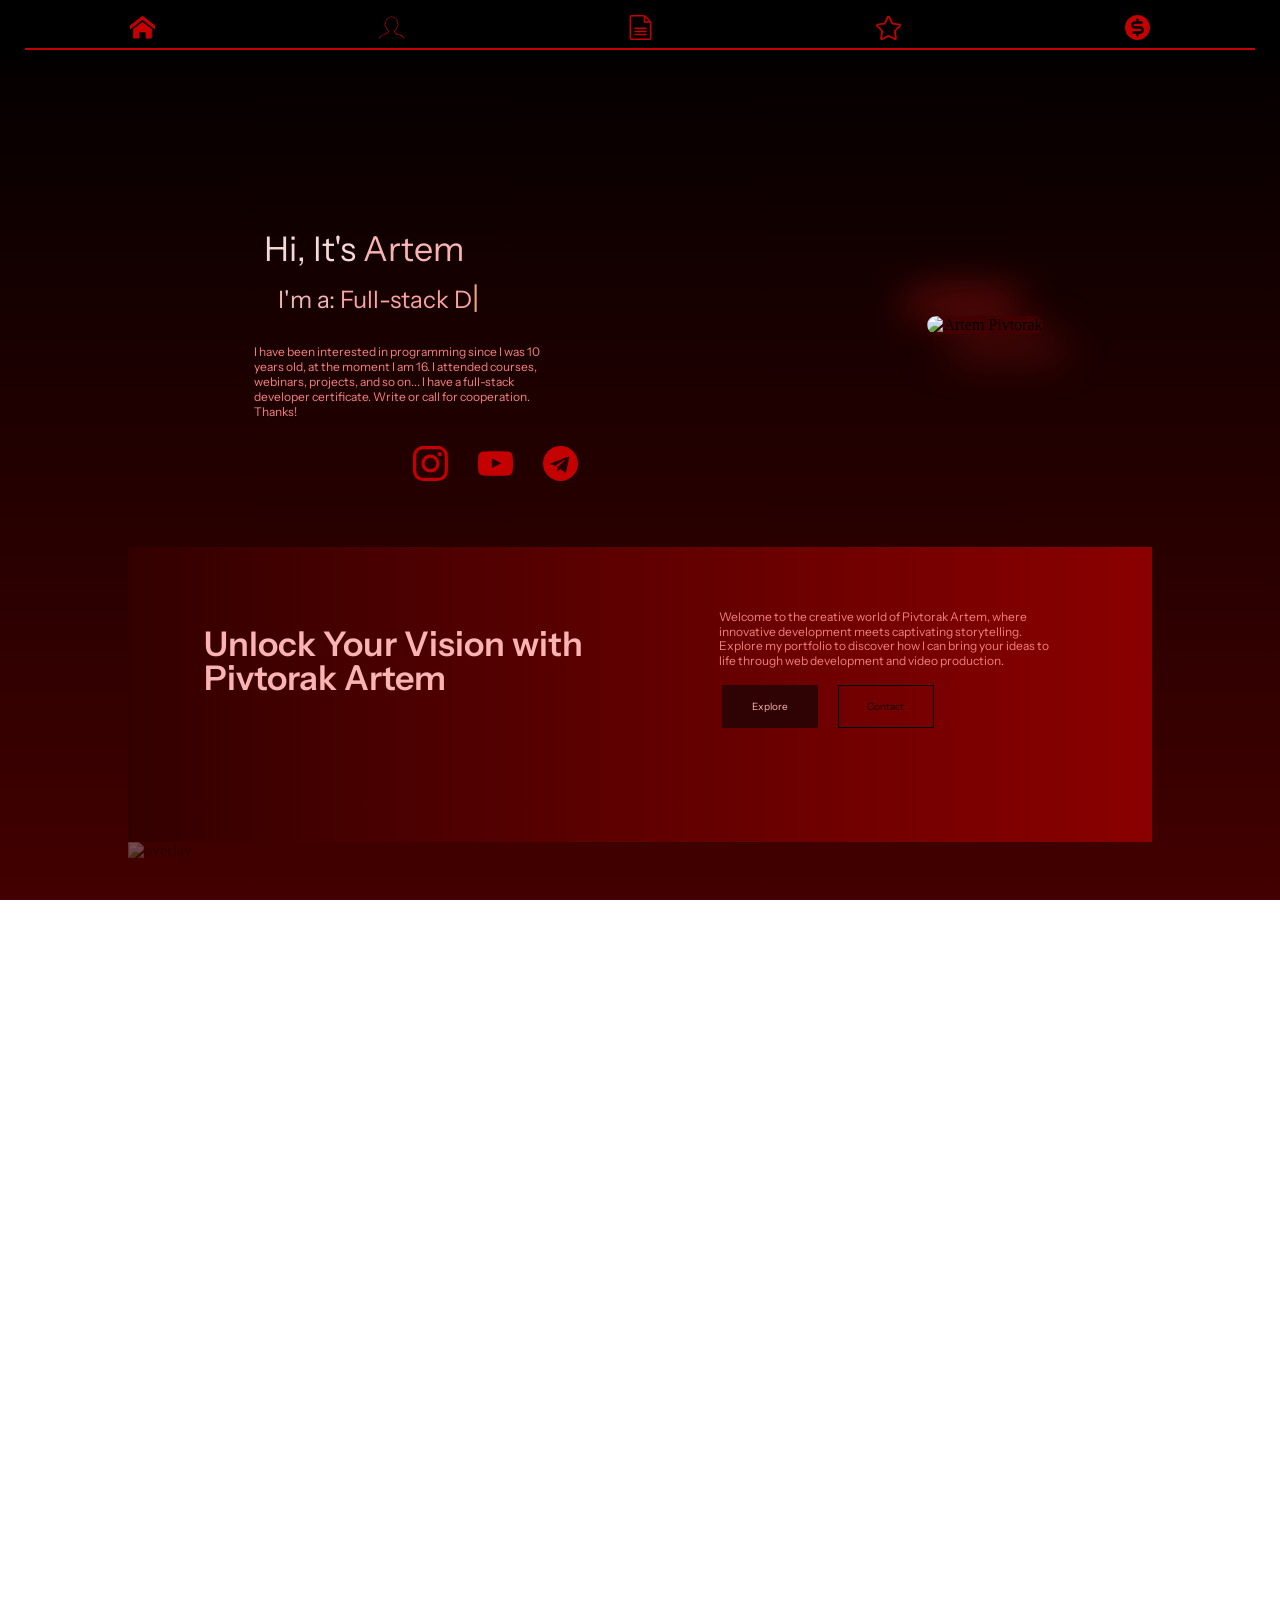
==== commit 12cf5aff: "hosting" ====
--- a/index.html
+++ b/index.html
@@ -58,7 +58,7 @@
 
                 <section id="home" class="portfolio">
                     <div class="video-portfolio">
-                        <video src="http://localhost:8000/images/final_for_web.webm" autoplay loop muted playsinline playbackRate="0.9"></video>
+                        <video src="https://servers-resume-artem.netlify.app/images/final_for_web.webm" autoplay loop muted playsinline playbackRate="0.9"></video>
                     </div>
                     <div class="some-element" data-rellax-speed="-3">
                         <h1 class="portfolio-title">Hi, It's <span class="name-developer">Artem</span></h1>
@@ -81,7 +81,7 @@
                                     </svg> </a> </li>
                         </ul>
                         <div class="image-container">
-                            <img class="resume-photo" src="http://localhost:8000/images/Artem-rst.png" alt="Artem Pivtorak">
+                            <img class="resume-photo" src="https://servers-resume-artem.netlify.app/images/Artem-rst.png" alt="Artem Pivtorak">
                         </div>
                     </div>
 
@@ -100,13 +100,13 @@
 <div class="sticky-wrapper">
 <section id="information" class="artem-skils">
     <video autoplay muted loop playsinline class="background-video">
-      <source src="http://localhost:8000/images/final.webm" type="video/webm" />
+      <source src="https://servers-resume-artem.netlify.app/images/final.webm" type="video/webm" />
       Your browser does not support video.
     </video>
 
-    <img src="http://localhost:8000/images/frame.png" alt="overlay" class="background-overlay" />
-
-    <img class="resume-photo-artem scroll-left" src="http://localhost:8000/images/Artem-1.png" alt="Artem Pivtorak">
+    <img src="https://servers-resume-artem.netlify.app/images/frame.png" alt="overlay" class="background-overlay" />
+
+    <img class="resume-photo-artem scroll-left" src="https://servers-resume-artem.netlify.app/images/Artem-1.png" alt="Artem Pivtorak">
     <div class="glow-line"></div>
 
     <h2 class="skils-title neon-text scroll-right">Discover the diverse skills of Pivtorak Artem in various creative fields</h2>
@@ -167,7 +167,7 @@
 <p class="resume-paragraf">Check out my experience in resume format.</p>
 
 <div class="neon-frame">
-  <img class="resume-photo-artem-pivtorak" src="http://localhost:8000/images/Artem_Pivtorak_Fullstack developer.jpg" alt="Artem Pivtorak">
+  <img class="resume-photo-artem-pivtorak" src="https://servers-resume-artem.netlify.app/images/Artem_Pivtorak_Fullstack developer.jpg" alt="Artem Pivtorak">
   <span class="neon-line line1"></span>
   <span class="neon-line line2"></span>
 </div>
@@ -188,40 +188,40 @@
 <section class="skills-icons-section">
   <h2 class="skills-section-title">My Skills</h2>
   <div class="skills-icons-grid">
-    <img src="http://localhost:8000/iconic-skill/videographer.png" class="skill-icon" alt="Videographer">
-    <img src="http://localhost:8000/iconic-skill/video editor.png" class="skill-icon" alt="Video Editor">
-    <img src="http://localhost:8000/iconic-skill/Sound designer.png" class="skill-icon" alt="Sound Designer">
-    <img src="http://localhost:8000/iconic-skill/screenwriter.png" class="skill-icon" alt="Screenwriter">
-    <img src="http://localhost:8000/iconic-skill/photografer.png" class="skill-icon" alt="Photographer">
-    <img src="http://localhost:8000/iconic-skill/designer.png" class="skill-icon" alt="Designer">
-    <img src="http://localhost:8000/iconic-skill/3D artist.png" class="skill-icon" alt="3D Artist">
-    <img src="http://localhost:8000/iconic-skill/teamwork.png" class="skill-icon" alt="Teamwork">
-    <img src="http://localhost:8000/iconic-skill/figma.png" class="skill-icon" alt="Figma">
-    <img src="http://localhost:8000/iconic-skill/git.png" class="skill-icon" alt="Git">
-    <img src="http://localhost:8000/iconic-skill/github.png" class="skill-icon" alt="GitHub">
-    <img src="http://localhost:8000/iconic-skill/html.png" class="skill-icon" alt="HTML">
-    <img src="http://localhost:8000/iconic-skill/css.png" class="skill-icon" alt="CSS">
-    <img src="http://localhost:8000/iconic-skill/js.png" class="skill-icon" alt="JavaScript">
-    <img src="http://localhost:8000/iconic-skill/react.png" class="skill-icon" alt="React">
-    <img src="http://localhost:8000/iconic-skill/ts.png" class="skill-icon" alt="TypeScript">
-    <img src="http://localhost:8000/iconic-skill/node.png" class="skill-icon" alt="Node.js">
-    <img src="http://localhost:8000/iconic-skill/python.png" class="skill-icon" alt="Python">
-    <img src="http://localhost:8000/iconic-skill/davinci.png" class="skill-icon" alt="DaVinci Resolve">
-    <img src="http://localhost:8000/iconic-skill/photoshop.png" class="skill-icon" alt="Photoshop">
-    <img src="http://localhost:8000/iconic-skill/pp.png" class="skill-icon" alt="Premiere Pro">
-    <img src="http://localhost:8000/iconic-skill/ae.png" class="skill-icon" alt="After Effects">
+    <img src="https://servers-resume-artem.netlify.app/iconic-skill/videographer.png" class="skill-icon" alt="Videographer">
+    <img src="https://servers-resume-artem.netlify.app/iconic-skill/video editor.png" class="skill-icon" alt="Video Editor">
+    <img src="https://servers-resume-artem.netlify.app/iconic-skill/Sound designer.png" class="skill-icon" alt="Sound Designer">
+    <img src="https://servers-resume-artem.netlify.app/iconic-skill/screenwriter.png" class="skill-icon" alt="Screenwriter">
+    <img src="https://servers-resume-artem.netlify.app/iconic-skill/photografer.png" class="skill-icon" alt="Photographer">
+    <img src="https://servers-resume-artem.netlify.app/iconic-skill/designer.png" class="skill-icon" alt="Designer">
+    <img src="https://servers-resume-artem.netlify.app/iconic-skill/3D artist.png" class="skill-icon" alt="3D Artist">
+    <img src="https://servers-resume-artem.netlify.app/iconic-skill/teamwork.png" class="skill-icon" alt="Teamwork">
+    <img src="https://servers-resume-artem.netlify.app/iconic-skill/figma.png" class="skill-icon" alt="Figma">
+    <img src="https://servers-resume-artem.netlify.app/iconic-skill/git.png" class="skill-icon" alt="Git">
+    <img src="https://servers-resume-artem.netlify.app/iconic-skill/github.png" class="skill-icon" alt="GitHub">
+    <img src="https://servers-resume-artem.netlify.app/iconic-skill/html.png" class="skill-icon" alt="HTML">
+    <img src="https://servers-resume-artem.netlify.app/iconic-skill/css.png" class="skill-icon" alt="CSS">
+    <img src="https://servers-resume-artem.netlify.app/iconic-skill/js.png" class="skill-icon" alt="JavaScript">
+    <img src="https://servers-resume-artem.netlify.app/iconic-skill/react.png" class="skill-icon" alt="React">
+    <img src="https://servers-resume-artem.netlify.app/iconic-skill/ts.png" class="skill-icon" alt="TypeScript">
+    <img src="https://servers-resume-artem.netlify.app/iconic-skill/node.png" class="skill-icon" alt="Node.js">
+    <img src="https://servers-resume-artem.netlify.app/iconic-skill/python.png" class="skill-icon" alt="Python">
+    <img src="https://servers-resume-artem.netlify.app/iconic-skill/davinci.png" class="skill-icon" alt="DaVinci Resolve">
+    <img src="https://servers-resume-artem.netlify.app/iconic-skill/photoshop.png" class="skill-icon" alt="Photoshop">
+    <img src="https://servers-resume-artem.netlify.app/iconic-skill/pp.png" class="skill-icon" alt="Premiere Pro">
+    <img src="https://servers-resume-artem.netlify.app/iconic-skill/ae.png" class="skill-icon" alt="After Effects">
   </div>
 </section>
 
   <div class="gradient-overlay-info-certificate">
     <div class=" certificate">
 
-        <img class="certificate-artem-pivtorak" src="http://localhost:8000/images/certificate.png" alt="Artem Pivtorak">
-
-
-        <img class="certificate-artem-pivtorak" src="http://localhost:8000/images/certificate-2.png" alt="Artem Pivtorak">
-
-        <img class="certificate-artem-pivtorak" src="http://localhost:8000/images/certificate-3.png" alt="Artem Pivtorak">
+        <img class="certificate-artem-pivtorak" src="https://servers-resume-artem.netlify.app/images/certificate.png" alt="Artem Pivtorak">
+
+
+        <img class="certificate-artem-pivtorak" src="https://servers-resume-artem.netlify.app/images/certificate-2.png" alt="Artem Pivtorak">
+
+        <img class="certificate-artem-pivtorak" src="https://servers-resume-artem.netlify.app/images/certificate-3.png" alt="Artem Pivtorak">
 
 
     </div>
@@ -232,13 +232,13 @@
 
   <div class="project-card">
     <h3 class="project-title">PROGRAMMING PROJECTS</h3>
-    <img class="project-img" src="http://localhost:8000/images/coding.png" alt="coding">
+    <img class="project-img" src="https://servers-resume-artem.netlify.app/images/coding.png" alt="coding">
     <button class="project-button" onclick="openOverlay('programming')">Go to the list of projects</button>
   </div>
 
   <div class="project-card">
     <h3 class="project-title">VIDEO PROJECTS</h3>
-    <img class="project-img" src="http://localhost:8000/images/video.png" alt="video">
+    <img class="project-img" src="https://servers-resume-artem.netlify.app/images/video.png" alt="video">
     <button class="project-button" onclick="openOverlay('video')">Go to the list of projects</button>
   </div>
 
@@ -252,7 +252,7 @@
   <section id="rating" class="rating-artem">
 
       <video autoplay muted loop playsinline class="rating-video-bg">
-    <source src="http://localhost:8000/images/Comp.mp4" type="video/mp4">
+    <source src="https://servers-resume-artem.netlify.app/images/Comp.mp4" type="video/mp4">
   </video>
 
 
@@ -436,7 +436,7 @@
 let data = [];
 
 function loadComments() {
-  fetch('http://localhost:8000/comments')
+  fetch('https://servers-resume-artem.netlify.app/comments')
     .then(res => res.json())
     .then(comments => {
       data = comments;
@@ -665,7 +665,7 @@
     author: currentUser.name,
   };
 
-fetch("http://localhost:8000/save-comment", {
+fetch("https://servers-resume-artem.netlify.app/save-comment", {
   method: "POST",
   headers: { "Content-Type": "application/json" },
   body: JSON.stringify(newComment),
